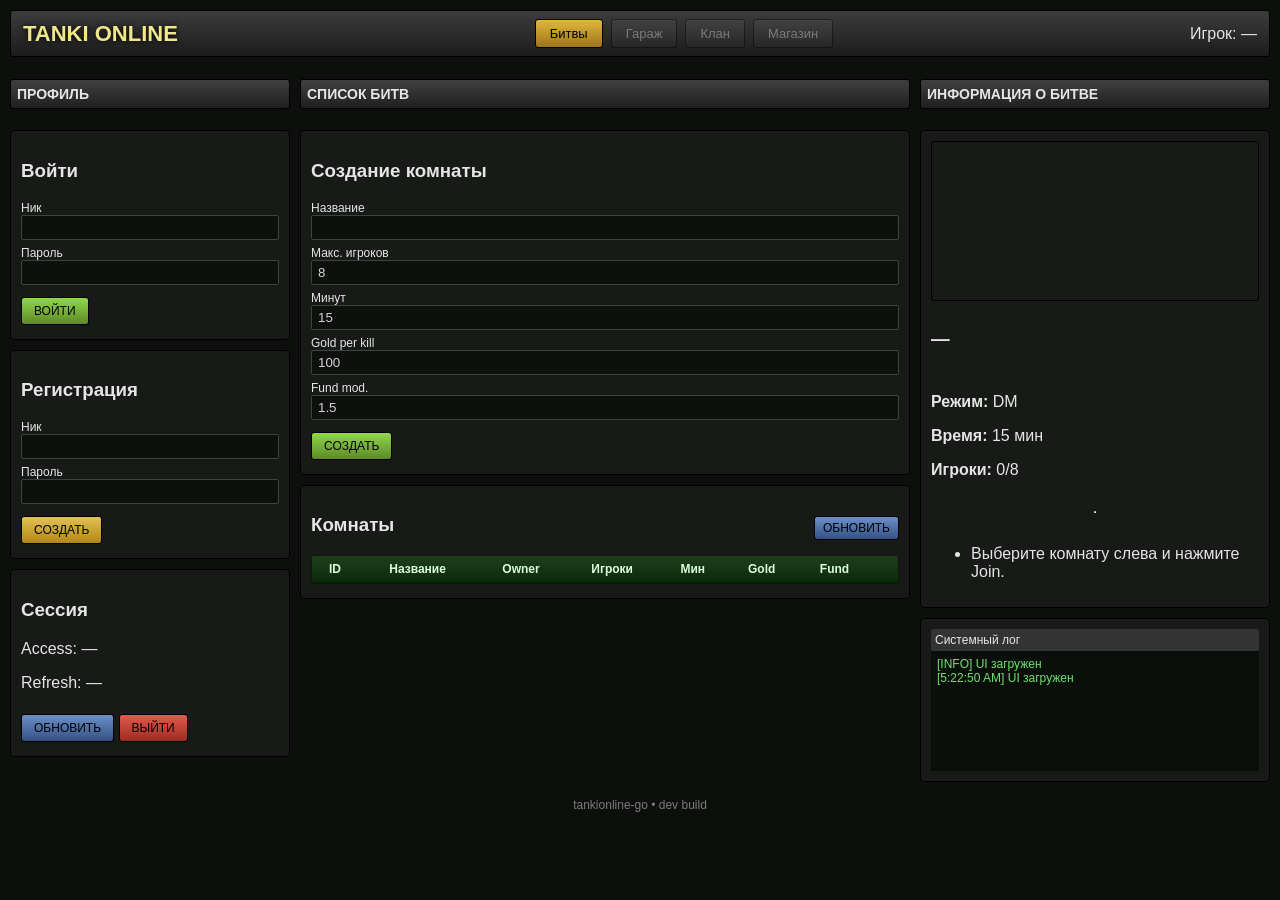
==== frontend/index.html @ 4c53b260 "reg 0.1" ====
<!DOCTYPE html>
<html lang="ru">
<head>
  <meta charset="UTF-8">
  <title>Tanki Online – Lobby</title>
  <link rel="stylesheet" href="style.css">
</head>
<body>

<div class="game-wrapper">

  <!-- ===== Верхняя панель ===== -->
  <header class="topbar">
    <div class="logo">TANKI ONLINE</div>

    <nav class="topbar-menu">
      <button class="menu-btn active">Битвы</button>
      <button class="menu-btn" disabled>Гараж</button>
      <button class="menu-btn" disabled>Клан</button>
      <button class="menu-btn" disabled>Магазин</button>
    </nav>

    <div class="user-info">
      <span class="label">Игрок:</span>
      <span id="current-user" class="value">—</span>
    </div>
  </header>

  <!-- ===== Основная зона ===== -->
  <main class="layout-grid">

    <!-- ===== Левая колонка – Профиль ===== -->
    <section class="left-panel panel">
      <h2 class="panel-title">Профиль</h2>

      <form id="login-form" class="card">
        <h3>Войти</h3>
        <label class="field">
          Ник
          <input type="text" name="nickname" required>
        </label>
        <label class="field">
          Пароль
          <input type="password" name="password" required>
        </label>
        <button class="btn btn-green" type="submit">Войти</button>
        <div id="login-msg" class="form-msg"></div>
      </form>

      <form id="register-form" class="card">
        <h3>Регистрация</h3>
        <label class="field">
          Ник
          <input type="text" name="nickname" required minlength="4">
        </label>
        <label class="field">
          Пароль
          <input type="password" name="password" required minlength="3">
        </label>
        <button class="btn btn-yellow" type="submit">Создать</button>
        <div id="register-msg" class="form-msg"></div>
      </form>

      <div class="card session-card">
        <h3>Сессия</h3>
        <p>Access: <span id="access-token">—</span></p>
        <p>Refresh: <span id="refresh-token">—</span></p>

        <button id="refresh-btn" class="btn btn-blue">Обновить</button>
        <button id="logout-btn" class="btn btn-red">Выйти</button>
        <div id="session-msg" class="form-msg"></div>
      </div>
    </section>

    <!-- ===== Центр – Комнаты ===== -->
    <section class="center-panel panel">
      <h2 class="panel-title">Список битв</h2>

      <form id="create-room-form" class="card">
        <h3>Создание комнаты</h3>
        <div class="grid-2">
          <label class="field">
            Название
            <input type="text" name="name" required>
          </label>
          <label class="field">
            Макс. игроков
            <input type="number" name="max_players" value="8" min="1">
          </label>
          <label class="field">
            Минут
            <input type="number" name="duration_minutes" value="15">
          </label>
          <label class="field">
            Gold per kill
            <input type="number" name="gold_per_kill" value="100">
          </label>
          <label class="field">
            Fund mod.
            <input type="number" name="fund_modifier" value="1.5" step="0.1">
          </label>
        </div>
        <button class="btn btn-green">Создать</button>
        <div id="create-room-msg" class="form-msg"></div>
      </form>

      <div class="card">
        <div class="card-header">
          <h3>Комнаты</h3>
          <button id="reload-rooms-btn" class="btn btn-blue btn-sm">Обновить</button>
        </div>

        <div class="rooms-list">
          <table id="rooms-table">
            <thead>
              <tr>
                <th>ID</th>
                <th>Название</th>
                <th>Owner</th>
                <th>Игроки</th>
                <th>Мин</th>
                <th>Gold</th>
                <th>Fund</th>
                <th></th>
              </tr>
            </thead>
            <tbody></tbody>
          </table>
        </div>

        <div id="rooms-msg" class="form-msg"></div>
      </div>
    </section>

    <!-- ===== Правая сторона – Infoside ===== -->
 <section class="right-panel panel">
  <h2 class="panel-title">Информация о битве</h2>

  <div class="card battle-info">
    <div class="battle-image"></div>

    <h3 class="battle-info-title">—</h3>

    <div class="battle-stats">
      <p><strong>Режим:</strong> <span class="battle-mode">DM</span></p>
      <p><strong>Время:</strong> <span class="battle-time">15 мин</span></p>
      <p><strong>Игроки:</strong> <span class="battle-players">0/8</span></p>
    </div>

    <hr>
    <ul class="battle-players-list">
      <li class="small">Выберите комнату слева и нажмите Join.</li>
    </ul>
  </div>

  <div class="card small-log">
    <div class="log-title">Системный лог</div>
    <div id="fake-chat" class="log-body">
      <div>[INFO] UI загружен</div>
    </div>
  </div>
</section>


  </main>

  <footer class="footer">
    tankionline-go • dev build
  </footer>

</div>

<script src="main.js"></script>
</body>
</html>
---- frontend/style.css ----
/* ===========================
   Глобальные стили
=========================== */

* { box-sizing: border-box; }

body {
  margin: 0;
  font-family: Tahoma, sans-serif;
  background: #0d0f0d;
  color: #e5e5e5;
}

.game-wrapper {
  max-width: 1400px;
  margin: 0 auto;
  padding: 10px;
}

/* ===========================
   ТОПБАР
=========================== */

.topbar {
  display: flex;
  justify-content: space-between;
  align-items: center;
  padding: 8px 12px;
  background: linear-gradient(#3c3c3c, #1c1c1c);
  border: 1px solid #000;
  border-radius: 3px;
}

.logo {
  font-size: 22px;
  font-weight: bold;
  color: #f0e68c;
  text-shadow: 0 0 6px #000;
}

.topbar-menu {
  display: flex;
  gap: 8px;
}

.menu-btn {
  padding: 6px 14px;
  font-size: 13px;
  border-radius: 3px;
  background: linear-gradient(#555, #2e2e2e);
  border: 1px solid #000;
  cursor: pointer;
  color: #eee;
}

.menu-btn.active {
  background: linear-gradient(#e1b93d, #9d741a);
  color: #000;
}

.menu-btn:disabled {
  opacity: .4;
}

/* ===========================
   Основная сетка
=========================== */

.layout-grid {
  display: grid;
  grid-template-columns: 280px 1fr 350px;
  gap: 10px;
  margin-top: 10px;
}

.panel {
  display: flex;
  flex-direction: column;
  gap: 10px;
}

.panel-title {
  padding: 6px;
  background: linear-gradient(#404040, #1f1f1f);
  border: 1px solid #000;
  border-radius: 3px;
  text-transform: uppercase;
  font-size: 14px;
}

/* ===========================
   Карточки
=========================== */

.card {
  background: #171a17;
  border: 1px solid #000;
  border-radius: 4px;
  padding: 10px;
}

.card-header {
  display: flex;
  justify-content: space-between;
  align-items: center;
}

/* ===========================
   Формы
=========================== */

.field {
  display: flex;
  flex-direction: column;
  font-size: 12px;
  margin-bottom: 6px;
}

.field input {
  background: #0d100d;
  border: 1px solid #3d433e;
  padding: 4px 6px;
  color: #d4d4d4;
  border-radius: 2px;
}

input:focus {
  border-color: #83d14e;
  outline: none;
  box-shadow: 0 0 4px #83d14e;
}

.form-msg {
  font-size: 12px;
  margin-top: 4px;
  color: #83d14e;
}

.form-msg.error {
  color: #e35555;
}

/* ===========================
   Кнопки
=========================== */

.btn {
  padding: 6px 12px;
  font-size: 12px;
  border-radius: 3px;
  border: 1px solid #000;
  cursor: pointer;
  text-transform: uppercase;
  margin-top: 6px;
}

.btn-sm {
  padding: 4px 8px;
}

.btn-green { background: linear-gradient(#8fd84b, #5e8a28); color: #000; }
.btn-yellow { background: linear-gradient(#e1c253, #b28719); color: #000; }
.btn-blue { background: linear-gradient(#6c90c9, #345184); }
.btn-red { background: linear-gradient(#e25a4a, #9c2b21); }

/* ===========================
   Таблица комнат
=========================== */

.rooms-list {
  overflow-y: auto;
  max-height: 400px;
  border: 1px solid #0c1a0c;
  border-radius: 3px;
}

#rooms-table {
  width: 100%;
  border-collapse: collapse;
  font-size: 12px;
}

#rooms-table thead {
  background: linear-gradient(#1f3f1c, #0c2909);
  color: #d8ffd8;
}

#rooms-table th, #rooms-table td {
  padding: 6px 8px;
  border-bottom: 1px solid #0a1908;
}

#rooms-table tbody tr {
  background: #102010;
}

#rooms-table tbody tr:nth-child(2n) {
  background: #0d1b0d;
}

#rooms-table tbody tr:hover {
  background: #2c5a28;
}

/* ===========================
   Battle info
=========================== */

.battle-info {
  display: flex;
  flex-direction: column;
  gap: 8px;
  text-align: left;
}

.battle-image {
  height: 160px;
  background: url('https://i.imgur.com/0NaQmWJ.jpeg') center/cover;
  border: 1px solid #000;
  border-radius: 3px;
}

/* ===========================
   Лог
=========================== */

.small-log {
  font-size: 12px;
}

.log-title {
  background: #333;
  padding: 4px;
  border-radius: 2px;
}

.log-body {
  background: #0b0f0b;
  padding: 6px;
  height: 120px;
  overflow-y: auto;
  color: #6de26d;
}

/* ===========================
   Футер
=========================== */

.footer {
  margin-top: 10px;
  text-align: center;
  padding: 6px;
  opacity: .5;
  font-size: 12px;
}

/* ===========================
   Адаптив
=========================== */

@media (max-width: 1050px) {
  .layout-grid {
    grid-template-columns: 1fr;
  }
}
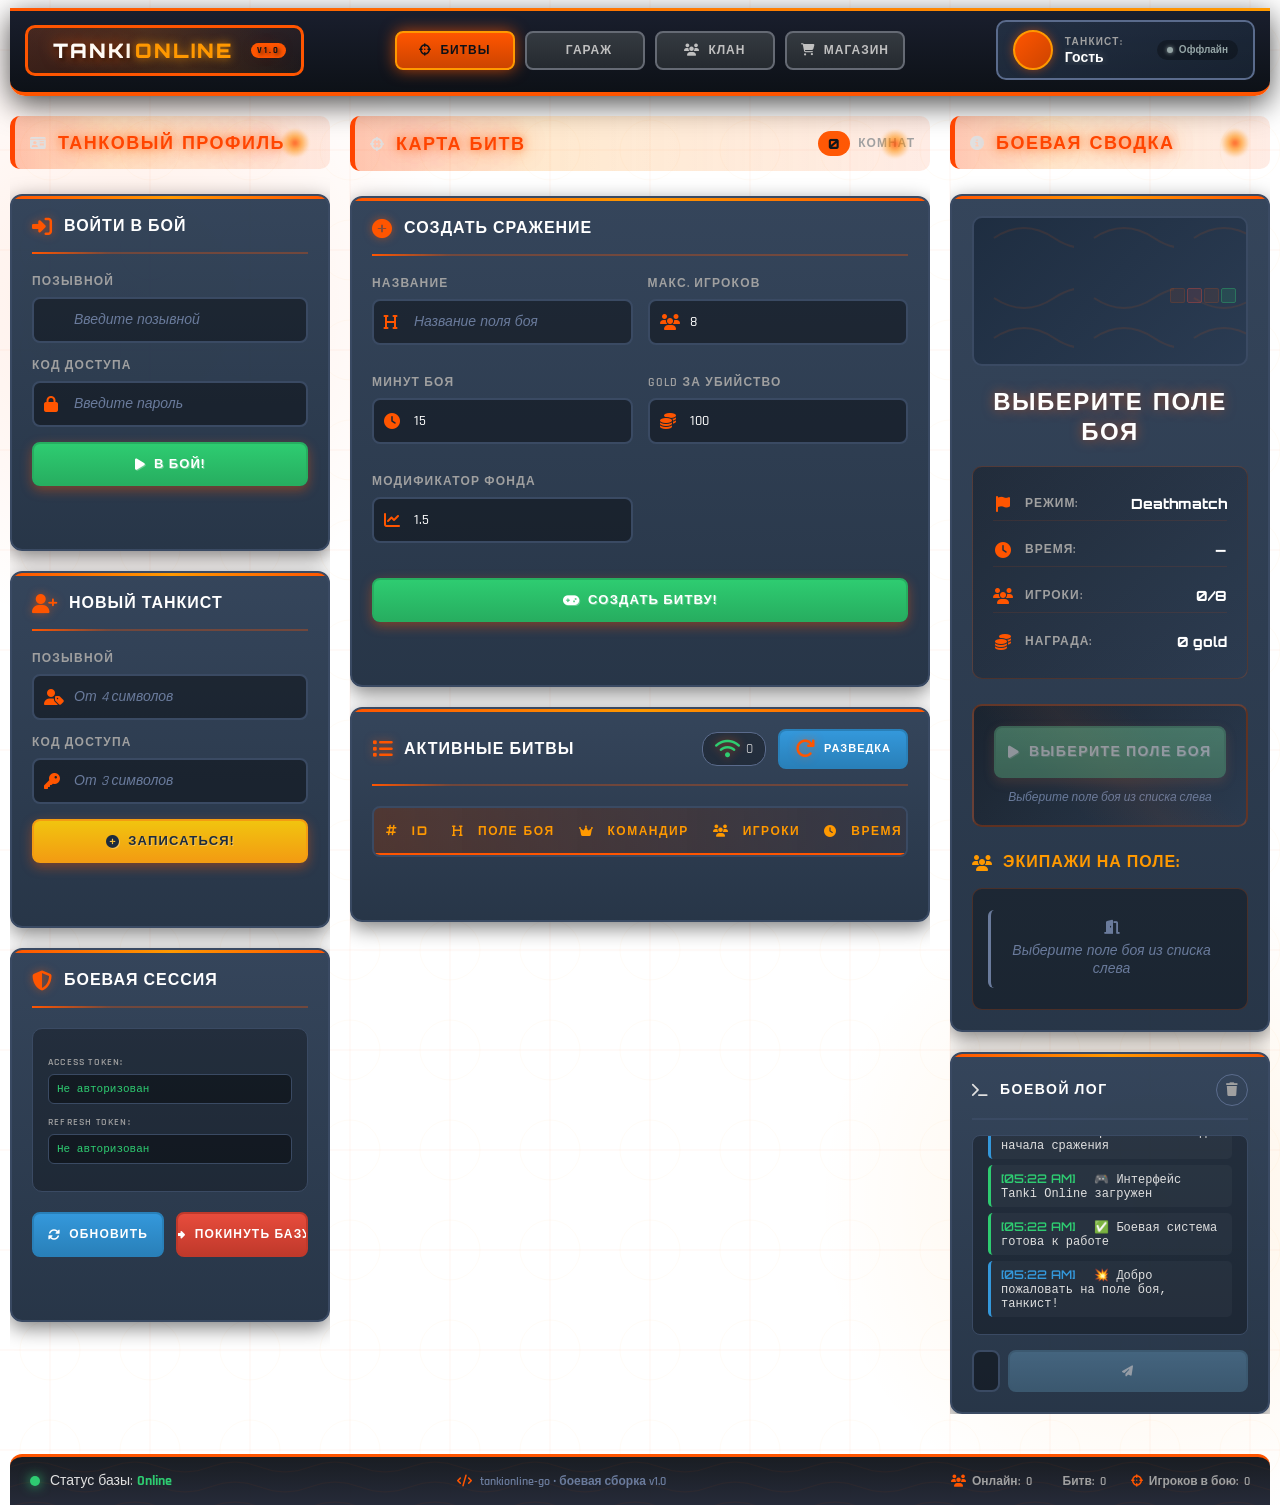
==== commit 3bd756f2: "+ws +front" ====
--- a/frontend/index.html
+++ b/frontend/index.html
@@ -2,8 +2,12 @@
 <html lang="ru">
 <head>
   <meta charset="UTF-8">
-  <title>Tanki Online – Lobby</title>
+  <title>Tanki Online – Боевое Лобби</title>
+  <meta name="viewport" content="width=device-width, initial-scale=1.0">
   <link rel="stylesheet" href="style.css">
+  <link rel="stylesheet" href="https://cdnjs.cloudflare.com/ajax/libs/font-awesome/6.4.0/css/all.min.css">
+  <link href="https://fonts.googleapis.com/css2?family=Orbitron:wght@400;700;900&family=Rajdhani:wght@400;500;600;700&display=swap" rel="stylesheet">
+  <link rel="icon" type="image/x-icon" href="https://img.icons8.com/color/96/000000/tank.png">
 </head>
 <body>
 
@@ -11,18 +15,49 @@
 
   <!-- ===== Верхняя панель ===== -->
   <header class="topbar">
-    <div class="logo">TANKI ONLINE</div>
-
-    <nav class="topbar-menu">
-      <button class="menu-btn active">Битвы</button>
-      <button class="menu-btn" disabled>Гараж</button>
-      <button class="menu-btn" disabled>Клан</button>
-      <button class="menu-btn" disabled>Магазин</button>
+    <div class="logo">
+      <i class="fas fa-tank fa-beat"></i>
+      <span class="logo-text">TANKI<span class="logo-highlight">ONLINE</span></span>
+      <span class="version-badge">v1.0</span>
+    </div>
+
+    <!-- Мобильное меню-бургер -->
+    <button class="mobile-menu-btn" id="mobile-menu-btn">
+      <i class="fas fa-bars"></i>
+    </button>
+
+    <nav class="topbar-menu" id="topbar-menu">
+      <button class="menu-btn active" id="btn-battles">
+        <i class="fas fa-crosshairs"></i>
+        <span>Битвы</span>
+        <span class="menu-pulse"></span>
+      </button>
+      <button class="menu-btn" id="btn-garage" disabled>
+        <i class="fas fa-tank"></i>
+        <span>Гараж</span>
+      </button>
+      <button class="menu-btn" id="btn-clan" disabled>
+        <i class="fas fa-users"></i>
+        <span>Клан</span>
+      </button>
+      <button class="menu-btn" id="btn-shop" disabled>
+        <i class="fas fa-shopping-cart"></i>
+        <span>Магазин</span>
+      </button>
     </nav>
 
     <div class="user-info">
-      <span class="label">Игрок:</span>
-      <span id="current-user" class="value">—</span>
+      <div class="user-avatar">
+        <i class="fas fa-helmet-battle"></i>
+      </div>
+      <div class="user-details">
+        <span class="label">Танкист:</span>
+        <span id="current-user" class="value">Гость</span>
+      </div>
+      <div class="user-status" id="user-status">
+        <div class="status-dot offline"></div>
+        <span class="status-text">Оффлайн</span>
+      </div>
     </div>
   </header>
 
@@ -31,97 +66,183 @@
 
     <!-- ===== Левая колонка – Профиль ===== -->
     <section class="left-panel panel">
-      <h2 class="panel-title">Профиль</h2>
-
-      <form id="login-form" class="card">
-        <h3>Войти</h3>
+      <div class="panel-header panel-header-explosion">
+        <i class="fas fa-id-card"></i>
+        <h2 class="panel-title panel-title-explosion">Танковый Профиль</h2>
+        <div class="explosion-effect"></div>
+      </div>
+
+      <form id="login-form" class="card card-login">
+        <div class="card-header">
+          <i class="fas fa-sign-in-alt"></i>
+          <h3>Войти в бой</h3>
+        </div>
         <label class="field">
-          Ник
-          <input type="text" name="nickname" required>
+          <span class="field-label">Позывной</span>
+          <div class="input-wrapper">
+            <i class="fas fa-user-helmet-safety"></i>
+            <input type="text" name="nickname" required placeholder="Введите позывной">
+          </div>
         </label>
         <label class="field">
-          Пароль
-          <input type="password" name="password" required>
+          <span class="field-label">Код доступа</span>
+          <div class="input-wrapper">
+            <i class="fas fa-lock"></i>
+            <input type="password" name="password" required placeholder="Введите пароль">
+          </div>
         </label>
-        <button class="btn btn-green" type="submit">Войти</button>
+        <button class="btn btn-green btn-tank" type="submit">
+          <i class="fas fa-play"></i>
+          <span>В БОЙ!</span>
+        </button>
         <div id="login-msg" class="form-msg"></div>
       </form>
 
-      <form id="register-form" class="card">
-        <h3>Регистрация</h3>
+      <form id="register-form" class="card card-register">
+        <div class="card-header">
+          <i class="fas fa-user-plus"></i>
+          <h3>Новый танкист</h3>
+        </div>
         <label class="field">
-          Ник
-          <input type="text" name="nickname" required minlength="4">
+          <span class="field-label">Позывной</span>
+          <div class="input-wrapper">
+            <i class="fas fa-user-tag"></i>
+            <input type="text" name="nickname" required minlength="4" placeholder="От 4 символов">
+          </div>
         </label>
         <label class="field">
-          Пароль
-          <input type="password" name="password" required minlength="3">
+          <span class="field-label">Код доступа</span>
+          <div class="input-wrapper">
+            <i class="fas fa-key"></i>
+            <input type="password" name="password" required minlength="3" placeholder="От 3 символов">
+          </div>
         </label>
-        <button class="btn btn-yellow" type="submit">Создать</button>
+        <button class="btn btn-yellow btn-tank" type="submit">
+          <i class="fas fa-plus-circle"></i>
+          <span>ЗАПИСАТЬСЯ!</span>
+        </button>
         <div id="register-msg" class="form-msg"></div>
       </form>
 
       <div class="card session-card">
-        <h3>Сессия</h3>
-        <p>Access: <span id="access-token">—</span></p>
-        <p>Refresh: <span id="refresh-token">—</span></p>
-
-        <button id="refresh-btn" class="btn btn-blue">Обновить</button>
-        <button id="logout-btn" class="btn btn-red">Выйти</button>
+        <div class="card-header">
+          <i class="fas fa-shield-alt"></i>
+          <h3>Боевая сессия</h3>
+        </div>
+        <div class="session-info">
+          <div class="token-item">
+            <span class="token-label">Access Token:</span>
+            <span id="access-token" class="token-value">Не авторизован</span>
+          </div>
+          <div class="token-item">
+            <span class="token-label">Refresh Token:</span>
+            <span id="refresh-token" class="token-value">Не авторизован</span>
+          </div>
+        </div>
+        <div class="session-buttons">
+          <button id="refresh-btn" class="btn btn-blue">
+            <i class="fas fa-sync-alt"></i>
+            Обновить
+          </button>
+          <button id="logout-btn" class="btn btn-red">
+            <i class="fas fa-sign-out-alt"></i>
+            Покинуть базу
+          </button>
+        </div>
         <div id="session-msg" class="form-msg"></div>
       </div>
     </section>
 
     <!-- ===== Центр – Комнаты ===== -->
     <section class="center-panel panel">
-      <h2 class="panel-title">Список битв</h2>
-
-      <form id="create-room-form" class="card">
-        <h3>Создание комнаты</h3>
+      <div class="panel-header panel-header-explosion">
+        <i class="fas fa-crosshairs"></i>
+        <h2 class="panel-title panel-title-explosion">Карта Битв</h2>
+        <div class="rooms-stats">
+          <span class="stat-badge" id="rooms-count">0</span>
+          <span class="stat-label">комнат</span>
+        </div>
+        <div class="explosion-effect"></div>
+      </div>
+
+      <form id="create-room-form" class="card card-create-room">
+        <div class="card-header">
+          <i class="fas fa-plus-circle"></i>
+          <h3>Создать сражение</h3>
+        </div>
         <div class="grid-2">
           <label class="field">
-            Название
-            <input type="text" name="name" required>
-          </label>
-          <label class="field">
-            Макс. игроков
-            <input type="number" name="max_players" value="8" min="1">
-          </label>
-          <label class="field">
-            Минут
-            <input type="number" name="duration_minutes" value="15">
-          </label>
-          <label class="field">
-            Gold per kill
-            <input type="number" name="gold_per_kill" value="100">
-          </label>
-          <label class="field">
-            Fund mod.
-            <input type="number" name="fund_modifier" value="1.5" step="0.1">
-          </label>
-        </div>
-        <button class="btn btn-green">Создать</button>
+            <span class="field-label">Название</span>
+            <div class="input-wrapper">
+              <i class="fas fa-heading"></i>
+              <input type="text" name="name" required placeholder="Название поля боя">
+            </div>
+          </label>
+          <label class="field">
+            <span class="field-label">Макс. игроков</span>
+            <div class="input-wrapper">
+              <i class="fas fa-users"></i>
+              <input type="number" name="max_players" value="8" min="1" max="16">
+            </div>
+          </label>
+          <label class="field">
+            <span class="field-label">Минут боя</span>
+            <div class="input-wrapper">
+              <i class="fas fa-clock"></i>
+              <input type="number" name="duration_minutes" value="15" min="5" max="60">
+            </div>
+          </label>
+          <label class="field">
+            <span class="field-label">Gold за убийство</span>
+            <div class="input-wrapper">
+              <i class="fas fa-coins"></i>
+              <input type="number" name="gold_per_kill" value="100" min="10" max="1000">
+            </div>
+          </label>
+          <label class="field">
+            <span class="field-label">Модификатор фонда</span>
+            <div class="input-wrapper">
+              <i class="fas fa-chart-line"></i>
+              <input type="number" name="fund_modifier" value="1.5" step="0.1" min="1.0" max="5.0">
+            </div>
+          </label>
+        </div>
+        <button class="btn btn-green btn-tank">
+          <i class="fas fa-gamepad"></i>
+          <span>СОЗДАТЬ БИТВУ!</span>
+        </button>
         <div id="create-room-msg" class="form-msg"></div>
       </form>
 
-      <div class="card">
-        <div class="card-header">
-          <h3>Комнаты</h3>
-          <button id="reload-rooms-btn" class="btn btn-blue btn-sm">Обновить</button>
-        </div>
-
-        <div class="rooms-list">
+      <div class="card rooms-card">
+        <div class="card-header">
+          <div class="header-left">
+            <i class="fas fa-list"></i>
+            <h3>Активные битвы</h3>
+          </div>
+          <div class="header-right">
+            <div class="online-count">
+              <i class="fas fa-wifi"></i>
+              <span id="online-count">0</span>
+            </div>
+            <button id="reload-rooms-btn" class="btn btn-blue btn-sm">
+              <i class="fas fa-redo"></i>
+              Разведка
+            </button>
+          </div>
+        </div>
+
+        <div class="rooms-list-container">
           <table id="rooms-table">
             <thead>
               <tr>
-                <th>ID</th>
-                <th>Название</th>
-                <th>Owner</th>
-                <th>Игроки</th>
-                <th>Мин</th>
-                <th>Gold</th>
-                <th>Fund</th>
-                <th></th>
+                <th><i class="fas fa-hashtag"></i> ID</th>
+                <th><i class="fas fa-heading"></i> Поле боя</th>
+                <th><i class="fas fa-crown"></i> Командир</th>
+                <th><i class="fas fa-users"></i> Игроки</th>
+                <th><i class="fas fa-clock"></i> Время</th>
+                <th><i class="fas fa-coins"></i> Gold</th>
+                <th><i class="fas fa-chart-line"></i> Фонд</th>
               </tr>
             </thead>
             <tbody></tbody>
@@ -132,44 +253,117 @@
       </div>
     </section>
 
-    <!-- ===== Правая сторона – Infoside ===== -->
- <section class="right-panel panel">
-  <h2 class="panel-title">Информация о битве</h2>
-
-  <div class="card battle-info">
-    <div class="battle-image"></div>
-
-    <h3 class="battle-info-title">—</h3>
-
-    <div class="battle-stats">
-      <p><strong>Режим:</strong> <span class="battle-mode">DM</span></p>
-      <p><strong>Время:</strong> <span class="battle-time">15 мин</span></p>
-      <p><strong>Игроки:</strong> <span class="battle-players">0/8</span></p>
+    <!-- ===== Правая сторона – Инфо о битве ===== -->
+    <section class="right-panel panel">
+      <div class="panel-header panel-header-explosion">
+        <i class="fas fa-info-circle"></i>
+        <h2 class="panel-title panel-title-explosion">Боевая сводка</h2>
+        <div class="explosion-effect"></div>
+      </div>
+
+      <div class="card battle-info">
+        <div class="battle-image">
+          <div class="tank-icon">
+            <i class="fas fa-tank fa-beat"></i>
+          </div>
+          <div class="map-preview">
+            <div class="grid-cell"></div>
+            <div class="grid-cell cell-obs"></div>
+            <div class="grid-cell"></div>
+            <div class="grid-cell cell-base"></div>
+          </div>
+        </div>
+
+        <h3 class="battle-info-title" id="battle-title">Выберите поле боя</h3>
+
+        <div class="battle-stats">
+          <div class="stat-item">
+            <i class="fas fa-flag"></i>
+            <span class="stat-label">Режим:</span>
+            <span class="battle-mode" id="battle-mode">Deathmatch</span>
+          </div>
+          <div class="stat-item">
+            <i class="fas fa-clock"></i>
+            <span class="stat-label">Время:</span>
+            <span class="battle-time" id="battle-time">—</span>
+          </div>
+          <div class="stat-item">
+            <i class="fas fa-users"></i>
+            <span class="stat-label">Игроки:</span>
+            <span class="battle-players" id="battle-players">0/8</span>
+          </div>
+          <div class="stat-item">
+            <i class="fas fa-coins"></i>
+            <span class="stat-label">Награда:</span>
+            <span class="battle-reward" id="battle-reward">0 gold</span>
+          </div>
+        </div>
+
+        <div class="join-section">
+          <button id="join-room-btn" class="btn btn-green btn-large btn-tank" disabled>
+            <i class="fas fa-play"></i>
+            <span>ВСТУПИТЬ В БИТВУ</span>
+          </button>
+          <p class="hint" id="battle-hint">Выберите поле боя из списка слева</p>
+          <div class="countdown" id="countdown" style="display: none;">
+            <i class="fas fa-hourglass-half"></i>
+            <span>Автостарт через: <span id="countdown-timer">5</span>с</span>
+          </div>
+        </div>
+
+        <div class="players-section">
+          <h4><i class="fas fa-users"></i> Экипажи на поле:</h4>
+          <ul class="battle-players-list" id="battle-players-list">
+            <li class="empty">
+              <i class="fas fa-door-open"></i>
+              Выберите поле боя из списка слева
+            </li>
+          </ul>
+        </div>
+      </div>
+
+      <div class="card small-log">
+        <div class="log-header">
+          <i class="fas fa-terminal"></i>
+          <div class="log-title">Боевой лог</div>
+          <button class="btn-log-clear" id="clear-log-btn" title="Очистить лог">
+            <i class="fas fa-trash"></i>
+          </button>
+        </div>
+        <div id="fake-chat" class="log-body">
+          <div class="log-entry info"><span class="time">[12:00]</span> Система: Боевой интерфейс загружен</div>
+          <div class="log-entry success"><span class="time">[12:00]</span> Добро пожаловать в Tanki Online!</div>
+          <div class="log-entry"><span class="time">[12:00]</span> Выберите поле боя для начала сражения</div>
+        </div>
+        <div class="log-input">
+          <input type="text" placeholder="Введите боевое сообщение..." disabled>
+          <button class="btn btn-blue btn-sm" disabled><i class="fas fa-paper-plane"></i></button>
+        </div>
+      </div>
+    </section>
+
+  </main>
+
+  <footer class="footer">
+    <div class="footer-content">
+      <div class="server-status">
+        <span class="status-indicator online" id="server-status-indicator"></span>
+        <span>Статус базы: <strong id="server-status-text">Online</strong></span>
+      </div>
+      <div class="version">
+        <i class="fas fa-code"></i>
+        tankionline-go • боевая сборка v1.0
+      </div>
+      <div class="stats">
+        <span><i class="fas fa-users"></i> Онлайн: <span id="footer-online">0</span></span>
+        <span><i class="fas fa-tank"></i> Битв: <span id="footer-rooms">0</span></span>
+        <span><i class="fas fa-crosshairs"></i> Игроков в бою: <span id="footer-battling">0</span></span>
+      </div>
     </div>
-
-    <hr>
-    <ul class="battle-players-list">
-      <li class="small">Выберите комнату слева и нажмите Join.</li>
-    </ul>
-  </div>
-
-  <div class="card small-log">
-    <div class="log-title">Системный лог</div>
-    <div id="fake-chat" class="log-body">
-      <div>[INFO] UI загружен</div>
-    </div>
-  </div>
-</section>
-
-
-  </main>
-
-  <footer class="footer">
-    tankionline-go • dev build
   </footer>
 
 </div>
 
 <script src="main.js"></script>
 </body>
-</html>
+</html>
--- a/frontend/style.css
+++ b/frontend/style.css
@@ -1,265 +1,1844 @@
-/* ===========================
-   Глобальные стили
-=========================== */
-
-* { box-sizing: border-box; }
+/* ===== RESET & BASE ===== */
+* {
+    margin: 0;
+    padding: 0;
+    box-sizing: border-box;
+}
+
+html {
+    font-size: 14px;
+}
 
 body {
-  margin: 0;
-  font-family: Tahoma, sans-serif;
-  background: #0d0f0d;
-  color: #e5e5e5;
+    background: linear-gradient(135deg, #0a0e17 0%, #1a2433 100%);
+    color: #e0e0e0;
+    min-height: 100vh;
+    overflow-x: hidden;
+    font-family: 'Rajdhani', 'Segoe UI', Tahoma, Geneva, Verdana, sans-serif;
+    background-image: 
+        radial-gradient(circle at 10% 20%, rgba(255, 77, 0, 0.1) 0%, transparent 20%),
+        radial-gradient(circle at 90% 80%, rgba(255, 140, 0, 0.1) 0%, transparent 20%),
+        url('data:image/svg+xml,<svg xmlns="http://www.w3.org/2000/svg" width="100" height="100" viewBox="0 0 100 100"><rect width="100" height="100" fill="none"/><path d="M0,50 L100,50 M50,0 L50,100" stroke="rgba(255,77,0,0.05)" stroke-width="1"/><circle cx="50" cy="50" r="30" stroke="rgba(255,140,0,0.03)" stroke-width="1" fill="none"/></svg>');
 }
 
 .game-wrapper {
-  max-width: 1400px;
-  margin: 0 auto;
-  padding: 10px;
-}
-
-/* ===========================
-   ТОПБАР
-=========================== */
-
+    display: flex;
+    flex-direction: column;
+    min-height: 100vh;
+    max-width: 100%;
+    margin: 0 auto;
+    padding: 0 10px;
+    overflow-x: hidden;
+}
+
+/* ===== TOPBAR ===== */
 .topbar {
-  display: flex;
-  justify-content: space-between;
-  align-items: center;
-  padding: 8px 12px;
-  background: linear-gradient(#3c3c3c, #1c1c1c);
-  border: 1px solid #000;
-  border-radius: 3px;
+    background: linear-gradient(to bottom, #1a1f2e 0%, #0d1117 100%);
+    border-bottom: 4px solid #ff5500;
+    border-radius: 0 0 15px 15px;
+    padding: 12px 15px;
+    display: flex;
+    align-items: center;
+    justify-content: space-between;
+    margin: 8px 0 20px;
+    box-shadow: 0 8px 30px rgba(0, 0, 0, 0.7);
+    position: relative;
+    overflow: hidden;
+    flex-wrap: wrap;
+    gap: 15px;
+}
+
+.topbar::before {
+    content: '';
+    position: absolute;
+    top: 0;
+    left: 0;
+    right: 0;
+    height: 3px;
+    background: linear-gradient(90deg, 
+        #ff5500, 
+        #ff9900, 
+        #ff5500
+    );
+    animation: shine 3s infinite linear;
+    background-size: 200% 100%;
+}
+
+.topbar::after {
+    content: '';
+    position: absolute;
+    bottom: -4px;
+    left: 0;
+    width: 100%;
+    height: 2px;
+    background: linear-gradient(90deg, 
+        transparent, 
+        #ff5500, 
+        #ff9900, 
+        #ff5500, 
+        transparent
+    );
+}
+
+@keyframes shine {
+    0% { background-position: -100px 0; }
+    100% { background-position: 100px 0; }
 }
 
 .logo {
-  font-size: 22px;
-  font-weight: bold;
-  color: #f0e68c;
-  text-shadow: 0 0 6px #000;
+    font-family: 'Orbitron', 'Impact', sans-serif;
+    font-size: 20px;
+    font-weight: 900;
+    color: #fff;
+    text-shadow: 0 0 15px rgba(255, 85, 0, 0.7), 
+                 2px 2px 4px rgba(0,0,0,0.8);
+    text-transform: uppercase;
+    letter-spacing: 2px;
+    padding: 10px 15px;
+    background: linear-gradient(135deg, rgba(255, 85, 0, 0.2) 0%, rgba(255, 85, 0, 0.05) 100%);
+    border-radius: 10px;
+    border: 3px solid #ff5500;
+    display: flex;
+    align-items: center;
+    gap: 10px;
+    position: relative;
+    overflow: hidden;
+    min-width: auto;
+    flex-shrink: 0;
+    order: 1;
+}
+
+.logo::after {
+    content: '';
+    position: absolute;
+    top: -50%;
+    left: -50%;
+    width: 200%;
+    height: 200%;
+    background: linear-gradient(45deg, 
+        transparent 30%, 
+        rgba(255, 140, 0, 0.1) 50%, 
+        transparent 70%
+    );
+    animation: logo-shine 6s infinite linear;
+}
+
+.logo-text {
+    display: flex;
+    align-items: center;
+    gap: 3px;
+}
+
+.logo-highlight {
+    color: #ff9900;
+    text-shadow: 0 0 10px rgba(255, 153, 0, 0.8);
+}
+
+.version-badge {
+    background: #ff5500;
+    color: #0d1117;
+    font-size: 9px;
+    font-weight: bold;
+    padding: 2px 6px;
+    border-radius: 8px;
+    margin-left: 8px;
+    font-family: 'Rajdhani', sans-serif;
+}
+
+@keyframes logo-shine {
+    0% { transform: translateX(-100%) translateY(-100%) rotate(45deg); }
+    100% { transform: translateX(100%) translateY(100%) rotate(45deg); }
+}
+
+.fa-beat {
+    animation: fa-beat 1s infinite ease-in-out;
+}
+
+@keyframes fa-beat {
+    0%, 100% { transform: scale(1); }
+    50% { transform: scale(1.2); }
+}
+
+/* Мобильное меню */
+.mobile-menu-btn {
+    display: none;
+    background: transparent;
+    border: 2px solid #ff5500;
+    color: #ff9900;
+    width: 40px;
+    height: 40px;
+    border-radius: 8px;
+    font-size: 20px;
+    cursor: pointer;
+    order: 2;
 }
 
 .topbar-menu {
-  display: flex;
-  gap: 8px;
+    display: flex;
+    gap: 10px;
+    order: 3;
+    flex-wrap: wrap;
+    justify-content: center;
+    flex: 1;
+    min-width: 0;
 }
 
 .menu-btn {
-  padding: 6px 14px;
-  font-size: 13px;
-  border-radius: 3px;
-  background: linear-gradient(#555, #2e2e2e);
-  border: 1px solid #000;
-  cursor: pointer;
-  color: #eee;
+    padding: 10px 15px;
+    background: linear-gradient(to bottom, #2a3b52 0%, #1c2b3e 100%);
+    border: 2px solid #5a6b8c;
+    border-radius: 8px;
+    color: #c0c0c0;
+    font-weight: 700;
+    cursor: pointer;
+    transition: all 0.3s;
+    text-transform: uppercase;
+    font-size: 12px;
+    letter-spacing: 1px;
+    display: flex;
+    align-items: center;
+    gap: 8px;
+    min-width: auto;
+    flex: 1;
+    max-width: 120px;
+    justify-content: center;
+    position: relative;
+    overflow: hidden;
+    font-family: 'Rajdhani', sans-serif;
+}
+
+.menu-btn:hover:not(:disabled) {
+    background: linear-gradient(to bottom, #3a4a63 0%, #2a3b52 100%);
+    border-color: #ff5500;
+    color: #fff;
+    transform: translateY(-2px);
+    box-shadow: 0 5px 15px rgba(255, 85, 0, 0.4);
 }
 
 .menu-btn.active {
-  background: linear-gradient(#e1b93d, #9d741a);
-  color: #000;
+    background: linear-gradient(to bottom, #ff5500 0%, #cc4400 100%);
+    border-color: #ff9900;
+    color: #0d1117;
+    box-shadow: 0 0 15px rgba(255, 85, 0, 0.7);
+    font-weight: 800;
+}
+
+.menu-btn.active .menu-pulse {
+    position: absolute;
+    top: 0;
+    left: 0;
+    width: 100%;
+    height: 100%;
+    border-radius: 6px;
+    animation: pulse 2s infinite;
+    pointer-events: none;
+}
+
+@keyframes pulse {
+    0% { box-shadow: 0 0 0 0 rgba(255, 85, 0, 0.7); }
+    70% { box-shadow: 0 0 0 8px rgba(255, 85, 0, 0); }
+    100% { box-shadow: 0 0 0 0 rgba(255, 85, 0, 0); }
 }
 
 .menu-btn:disabled {
-  opacity: .4;
-}
-
-/* ===========================
-   Основная сетка
-=========================== */
-
+    opacity: 0.4;
+    cursor: not-allowed;
+    filter: grayscale(0.7);
+}
+
+.user-info {
+    display: flex;
+    align-items: center;
+    gap: 12px;
+    background: linear-gradient(135deg, rgba(42, 59, 82, 0.6), rgba(28, 43, 62, 0.6));
+    padding: 8px 15px;
+    border-radius: 10px;
+    border: 2px solid #5a6b8c;
+    min-width: auto;
+    order: 4;
+    flex-shrink: 0;
+}
+
+.user-avatar {
+    width: 40px;
+    height: 40px;
+    background: linear-gradient(135deg, #ff5500, #cc4400);
+    border-radius: 50%;
+    display: flex;
+    align-items: center;
+    justify-content: center;
+    font-size: 18px;
+    color: #0d1117;
+    border: 2px solid #ff9900;
+    box-shadow: 0 0 10px rgba(255, 85, 0, 0.5);
+    flex-shrink: 0;
+}
+
+.user-details {
+    display: flex;
+    flex-direction: column;
+    flex: 1;
+    min-width: 80px;
+}
+
+.label {
+    font-size: 10px;
+    color: #a0a0a0;
+    text-transform: uppercase;
+    letter-spacing: 1.2px;
+    font-weight: 600;
+}
+
+.value {
+    font-weight: 800;
+    color: #fff;
+    font-size: 14px;
+    font-family: 'Orbitron', sans-serif;
+    text-shadow: 0 0 8px rgba(255, 255, 255, 0.3);
+    white-space: nowrap;
+    overflow: hidden;
+    text-overflow: ellipsis;
+}
+
+.user-status {
+    display: flex;
+    align-items: center;
+    gap: 6px;
+    padding: 4px 10px;
+    background: rgba(0, 0, 0, 0.3);
+    border-radius: 15px;
+    flex-shrink: 0;
+}
+
+.status-dot {
+    width: 6px;
+    height: 6px;
+    border-radius: 50%;
+}
+
+.status-dot.online {
+    background: #2ecc71;
+    box-shadow: 0 0 8px #2ecc71;
+    animation: pulse 2s infinite;
+}
+
+.status-dot.offline {
+    background: #95a5a6;
+    box-shadow: 0 0 4px #95a5a6;
+}
+
+.status-text {
+    font-size: 10px;
+    color: #95a5a6;
+    font-weight: 600;
+    white-space: nowrap;
+}
+
+/* ===== LAYOUT GRID ===== */
 .layout-grid {
-  display: grid;
-  grid-template-columns: 280px 1fr 350px;
-  gap: 10px;
-  margin-top: 10px;
+    display: grid;
+    grid-template-columns: 1fr;
+    gap: 20px;
+    flex: 1;
+    margin-bottom: 20px;
+    width: 100%;
+    max-width: 100%;
+    overflow-x: hidden;
+}
+
+@media (min-width: 768px) {
+    .layout-grid {
+        grid-template-columns: 300px 1fr;
+    }
+}
+
+@media (min-width: 1200px) {
+    .layout-grid {
+        grid-template-columns: 320px 1fr 320px;
+    }
 }
 
 .panel {
-  display: flex;
-  flex-direction: column;
-  gap: 10px;
+    display: flex;
+    flex-direction: column;
+    gap: 20px;
+    width: 100%;
+    max-width: 100%;
+    overflow: hidden;
+}
+
+.panel-header {
+    display: flex;
+    align-items: center;
+    gap: 12px;
+    padding: 15px;
+    background: linear-gradient(90deg, 
+        rgba(255, 85, 0, 0.1) 0%, 
+        rgba(42, 59, 82, 0.8) 30%,
+        rgba(28, 43, 62, 0.8) 100%
+    );
+    border-radius: 10px;
+    border-left: 5px solid #ff5500;
+    margin-bottom: 5px;
+    position: relative;
+    overflow: hidden;
+    flex-wrap: wrap;
+}
+
+.panel-header-explosion {
+    background: linear-gradient(90deg, 
+        rgba(255, 69, 0, 0.3) 0%,
+        rgba(255, 140, 0, 0.2) 30%,
+        rgba(255, 69, 0, 0.1) 100%
+    ) !important;
+    border-left: 5px solid #ff4500 !important;
+}
+
+.panel-header::before {
+    content: '';
+    position: absolute;
+    top: 0;
+    left: 0;
+    width: 100%;
+    height: 100%;
+    background: linear-gradient(90deg, 
+        transparent, 
+        rgba(255, 255, 255, 0.05), 
+        transparent
+    );
+    animation: panel-shine 3s infinite linear;
+}
+
+@keyframes panel-shine {
+    0% { transform: translateX(-100%); }
+    100% { transform: translateX(100%); }
 }
 
 .panel-title {
-  padding: 6px;
-  background: linear-gradient(#404040, #1f1f1f);
-  border: 1px solid #000;
-  border-radius: 3px;
-  text-transform: uppercase;
-  font-size: 14px;
-}
-
-/* ===========================
-   Карточки
-=========================== */
-
+    color: #ff9900;
+    font-size: 18px;
+    text-transform: uppercase;
+    letter-spacing: 1.5px;
+    font-weight: 800;
+    font-family: 'Orbitron', sans-serif;
+    text-shadow: 0 0 8px rgba(255, 153, 0, 0.3);
+    white-space: nowrap;
+}
+
+.panel-title-explosion {
+    color: #ff4500 !important;
+    text-shadow: 
+        0 0 10px rgba(255, 69, 0, 0.7),
+        0 0 20px rgba(255, 140, 0, 0.5),
+        0 0 30px rgba(255, 69, 0, 0.3) !important;
+    position: relative;
+}
+
+.explosion-effect {
+    position: absolute;
+    top: 50%;
+    right: 20px;
+    width: 30px;
+    height: 30px;
+    background: radial-gradient(circle, 
+        rgba(255, 69, 0, 0.8) 0%,
+        rgba(255, 140, 0, 0.6) 30%,
+        transparent 70%
+    );
+    border-radius: 50%;
+    transform: translateY(-50%);
+    animation: explosion-pulse 2s infinite;
+    filter: blur(1px);
+}
+
+@keyframes explosion-pulse {
+    0%, 100% { 
+        transform: translateY(-50%) scale(1);
+        opacity: 0.8;
+    }
+    50% { 
+        transform: translateY(-50%) scale(1.2);
+        opacity: 1;
+    }
+}
+
+/* ===== CARDS ===== */
 .card {
-  background: #171a17;
-  border: 1px solid #000;
-  border-radius: 4px;
-  padding: 10px;
+    background: linear-gradient(to bottom, 
+        rgba(42, 59, 82, 0.95) 0%, 
+        rgba(28, 43, 62, 0.95) 100%
+    );
+    border-radius: 12px;
+    padding: 20px;
+    border: 2px solid #3a4a63;
+    box-shadow: 0 6px 20px rgba(0, 0, 0, 0.5);
+    transition: transform 0.3s, box-shadow 0.3s;
+    position: relative;
+    overflow: hidden;
+    width: 100%;
+    max-width: 100%;
+}
+
+.card::before {
+    content: '';
+    position: absolute;
+    top: 0;
+    left: 0;
+    right: 0;
+    height: 3px;
+    background: linear-gradient(90deg, #ff5500, #ff9900, #ff5500);
+}
+
+.card:hover {
+    transform: translateY(-3px);
+    box-shadow: 0 10px 25px rgba(0, 0, 0, 0.6);
+    border-color: #ff5500;
 }
 
 .card-header {
-  display: flex;
-  justify-content: space-between;
-  align-items: center;
-}
-
-/* ===========================
-   Формы
-=========================== */
-
+    display: flex;
+    align-items: center;
+    gap: 12px;
+    margin-bottom: 20px;
+    padding-bottom: 15px;
+    border-bottom: 2px solid rgba(255, 85, 0, 0.3);
+    position: relative;
+    flex-wrap: wrap;
+}
+
+.card-header::after {
+    content: '';
+    position: absolute;
+    bottom: -2px;
+    left: 0;
+    width: 80px;
+    height: 2px;
+    background: linear-gradient(90deg, #ff5500, transparent);
+}
+
+.card-header i {
+    color: #ff5500;
+    font-size: 20px;
+    text-shadow: 0 0 8px rgba(255, 85, 0, 0.5);
+}
+
+.card-header h3 {
+    color: #fff;
+    font-size: 16px;
+    font-weight: 700;
+    text-transform: uppercase;
+    letter-spacing: 1px;
+}
+
+.header-left, .header-right {
+    display: flex;
+    align-items: center;
+    gap: 12px;
+}
+
+.header-right {
+    margin-left: auto;
+}
+
+.rooms-stats {
+    display: flex;
+    align-items: center;
+    gap: 8px;
+    margin-left: auto;
+}
+
+.stat-badge {
+    background: #ff5500;
+    color: #0d1117;
+    font-weight: 900;
+    padding: 4px 10px;
+    border-radius: 15px;
+    font-size: 14px;
+    font-family: 'Orbitron', sans-serif;
+}
+
+.stat-label {
+    color: #a0a0a0;
+    font-size: 11px;
+    text-transform: uppercase;
+    letter-spacing: 1px;
+    white-space: nowrap;
+}
+
+.online-count {
+    display: flex;
+    align-items: center;
+    gap: 6px;
+    background: rgba(0, 0, 0, 0.3);
+    padding: 6px 12px;
+    border-radius: 15px;
+    border: 1px solid #5a6b8c;
+    white-space: nowrap;
+}
+
+.online-count i {
+    color: #2ecc71;
+}
+
+/* ===== FORMS ===== */
 .field {
-  display: flex;
-  flex-direction: column;
-  font-size: 12px;
-  margin-bottom: 6px;
-}
-
-.field input {
-  background: #0d100d;
-  border: 1px solid #3d433e;
-  padding: 4px 6px;
-  color: #d4d4d4;
-  border-radius: 2px;
+    display: flex;
+    flex-direction: column;
+    gap: 8px;
+    margin-bottom: 15px;
+}
+
+.field-label {
+    color: #a0a0a0;
+    font-size: 12px;
+    text-transform: uppercase;
+    letter-spacing: 1.2px;
+    font-weight: 600;
+    display: flex;
+    align-items: center;
+    gap: 6px;
+}
+
+.input-wrapper {
+    position: relative;
+    display: flex;
+    align-items: center;
+}
+
+.input-wrapper i {
+    position: absolute;
+    left: 12px;
+    color: #ff5500;
+    font-size: 16px;
+    z-index: 2;
+}
+
+input {
+    width: 100%;
+    padding: 12px 12px 12px 40px;
+    background: rgba(0, 0, 0, 0.4);
+    border: 2px solid #3a4a63;
+    border-radius: 8px;
+    color: #fff;
+    font-size: 14px;
+    transition: all 0.3s;
+    font-family: 'Rajdhani', sans-serif;
+    font-weight: 500;
 }
 
 input:focus {
-  border-color: #83d14e;
-  outline: none;
-  box-shadow: 0 0 4px #83d14e;
-}
-
+    outline: none;
+    border-color: #ff5500;
+    box-shadow: 0 0 15px rgba(255, 85, 0, 0.4);
+    background: rgba(0, 0, 0, 0.6);
+}
+
+input::placeholder {
+    color: #6a7b9c;
+    font-style: italic;
+}
+
+/* ===== BUTTONS ===== */
+.btn {
+    padding: 12px 20px;
+    border: none;
+    border-radius: 8px;
+    font-weight: 800;
+    cursor: pointer;
+    transition: all 0.3s;
+    display: flex;
+    align-items: center;
+    justify-content: center;
+    gap: 8px;
+    font-size: 13px;
+    text-transform: uppercase;
+    letter-spacing: 1.2px;
+    font-family: 'Rajdhani', sans-serif;
+    position: relative;
+    overflow: hidden;
+    width: 100%;
+    max-width: 100%;
+    white-space: nowrap;
+}
+
+.btn::before {
+    content: '';
+    position: absolute;
+    top: 0;
+    left: -100%;
+    width: 100%;
+    height: 100%;
+    background: linear-gradient(90deg, 
+        transparent, 
+        rgba(255, 255, 255, 0.1), 
+        transparent
+    );
+    transition: left 0.5s;
+}
+
+.btn:hover:not(:disabled)::before {
+    left: 100%;
+}
+
+.btn:hover:not(:disabled) {
+    transform: translateY(-2px);
+    box-shadow: 0 8px 20px rgba(0, 0, 0, 0.4);
+}
+
+.btn:disabled {
+    opacity: 0.5;
+    cursor: not-allowed;
+    filter: grayscale(0.5);
+}
+
+.btn-sm {
+    padding: 8px 15px;
+    font-size: 11px;
+    letter-spacing: 1px;
+}
+
+.btn-large {
+    padding: 15px 30px;
+    font-size: 14px;
+    letter-spacing: 1.5px;
+}
+
+.btn-tank {
+    background: linear-gradient(to bottom, 
+        #ff5500 0%, 
+        #cc4400 100%
+    );
+    color: #0d1117;
+    border: 2px solid #ff9900;
+    font-weight: 900;
+    text-shadow: 1px 1px 0 rgba(255, 255, 255, 0.3);
+    box-shadow: 0 4px 12px rgba(255, 85, 0, 0.4);
+}
+
+.btn-tank:hover:not(:disabled) {
+    background: linear-gradient(to bottom, 
+        #ff9900 0%, 
+        #ff5500 100%
+    );
+    border-color: #fff;
+    box-shadow: 0 6px 20px rgba(255, 153, 0, 0.6);
+    color: #0d1117;
+}
+
+.btn-green {
+    background: linear-gradient(to bottom, #2ecc71 0%, #27ae60 100%);
+    color: white;
+    border: 2px solid #27ae60;
+}
+
+.btn-green:hover:not(:disabled) {
+    background: linear-gradient(to bottom, #27ae60 0%, #219653 100%);
+    border-color: #2ecc71;
+}
+
+.btn-blue {
+    background: linear-gradient(to bottom, #3498db 0%, #2980b9 100%);
+    color: white;
+    border: 2px solid #2980b9;
+}
+
+.btn-blue:hover:not(:disabled) {
+    background: linear-gradient(to bottom, #2980b9 0%, #1c6ea4 100%);
+    border-color: #3498db;
+}
+
+.btn-red {
+    background: linear-gradient(to bottom, #e74c3c 0%, #c0392b 100%);
+    color: white;
+    border: 2px solid #c0392b;
+}
+
+.btn-red:hover:not(:disabled) {
+    background: linear-gradient(to bottom, #c0392b 0%, #a93226 100%);
+    border-color: #e74c3c;
+}
+
+.btn-yellow {
+    background: linear-gradient(to bottom, #f1c40f 0%, #f39c12 100%);
+    color: #1c2b3e;
+    border: 2px solid #f39c12;
+}
+
+.btn-yellow:hover:not(:disabled) {
+    background: linear-gradient(to bottom, #f39c12 0%, #e67e22 100%);
+    border-color: #f1c40f;
+}
+
+/* ===== GRID 2 ===== */
+.grid-2 {
+    display: grid;
+    grid-template-columns: 1fr;
+    gap: 15px;
+    margin-bottom: 20px;
+}
+
+@media (min-width: 768px) {
+    .grid-2 {
+        grid-template-columns: 1fr 1fr;
+    }
+}
+
+/* ===== ROOMS TABLE ===== */
+.rooms-list-container {
+    overflow-x: auto;
+    margin: 15px 0;
+    border-radius: 8px;
+    border: 2px solid #3a4a63;
+    background: rgba(0, 0, 0, 0.2);
+    position: relative;
+    max-width: 100%;
+    -webkit-overflow-scrolling: touch;
+}
+
+#rooms-table {
+    width: 100%;
+    border-collapse: collapse;
+    min-width: 700px;
+}
+
+#rooms-table thead {
+    background: linear-gradient(to right, 
+        rgba(255, 85, 0, 0.2) 0%, 
+        rgba(42, 59, 82, 0.8) 100%
+    );
+    position: sticky;
+    top: 0;
+    z-index: 10;
+}
+
+#rooms-table th {
+    padding: 15px 12px;
+    text-align: left;
+    color: #ff9900;
+    font-weight: 800;
+    text-transform: uppercase;
+    letter-spacing: 1.5px;
+    font-size: 12px;
+    border-bottom: 2px solid #ff5500;
+    font-family: 'Orbitron', sans-serif;
+    white-space: nowrap;
+}
+
+#rooms-table th i {
+    margin-right: 8px;
+    font-size: 12px;
+}
+
+#rooms-table tbody tr {
+    border-bottom: 1px solid rgba(255, 85, 0, 0.1);
+    transition: all 0.3s;
+    background: rgba(28, 43, 62, 0.6);
+}
+
+#rooms-table tbody tr:nth-child(even) {
+    background: rgba(42, 59, 82, 0.6);
+}
+
+#rooms-table tbody tr:hover {
+    background: rgba(255, 85, 0, 0.15);
+    box-shadow: 0 0 6px rgba(255, 85, 0, 0.4);
+}
+
+#rooms-table tbody tr.room-selected {
+    background: linear-gradient(to right, 
+        rgba(255, 140, 0, 0.2) 0%, 
+        rgba(255, 140, 0, 0.1) 100%
+    ) !important;
+    border-left: 3px solid #ff9900 !important;
+    box-shadow: inset 4px 0 8px rgba(255, 153, 0, 0.3);
+}
+
+#rooms-table tbody tr.room-current {
+    background: linear-gradient(to right, 
+        rgba(46, 204, 113, 0.2) 0%, 
+        rgba(46, 204, 113, 0.1) 100%
+    ) !important;
+    border-left: 3px solid #2ecc71 !important;
+    box-shadow: inset 4px 0 8px rgba(46, 204, 113, 0.3);
+}
+
+#rooms-table td {
+    padding: 12px;
+    color: #e0e0e0;
+    font-weight: 500;
+    border-right: 1px solid rgba(255, 255, 255, 0.05);
+    white-space: nowrap;
+}
+
+#rooms-table td:last-child {
+    border-right: none;
+}
+
+.room-id {
+    font-family: 'Orbitron', monospace;
+    color: #3498db;
+    font-weight: 700;
+    font-size: 12px;
+}
+
+.room-name {
+    display: flex;
+    align-items: center;
+    gap: 8px;
+    font-weight: 600;
+    color: #fff;
+    flex-wrap: wrap;
+}
+
+.room-name i {
+    color: #ff5500;
+    width: 16px;
+    flex-shrink: 0;
+}
+
+.current-room-badge {
+    background: #2ecc71;
+    color: white;
+    padding: 3px 8px;
+    border-radius: 12px;
+    font-size: 9px;
+    font-weight: 800;
+    text-transform: uppercase;
+    letter-spacing: 0.8px;
+    margin-left: 8px;
+    display: inline-flex;
+    align-items: center;
+    gap: 4px;
+    flex-shrink: 0;
+}
+
+.room-owner {
+    color: #f1c40f;
+    font-weight: 600;
+    display: flex;
+    align-items: center;
+    gap: 6px;
+}
+
+.room-owner::before {
+    content: '👑';
+    font-size: 10px;
+}
+
+.players-count {
+    display: flex;
+    align-items: center;
+    gap: 8px;
+}
+
+.players-count.full {
+    color: #e74c3c;
+}
+
+.players-count.full i {
+    color: #e74c3c;
+}
+
+.player-indicator {
+    font-size: 12px;
+    padding: 3px 8px;
+    border-radius: 10px;
+    font-weight: 700;
+    font-family: 'Orbitron', monospace;
+    white-space: nowrap;
+}
+
+.player-indicator.empty {
+    background: rgba(149, 165, 166, 0.2);
+    color: #95a5a6;
+}
+
+.player-indicator.full {
+    background: rgba(231, 76, 60, 0.2);
+    color: #e74c3c;
+}
+
+.player-indicator.active {
+    background: rgba(46, 204, 113, 0.2);
+    color: #2ecc71;
+}
+
+.room-time, .room-gold, .room-fund {
+    font-weight: 700;
+    font-family: 'Orbitron', sans-serif;
+    font-size: 12px;
+}
+
+.room-gold {
+    color: #f1c40f;
+    display: flex;
+    align-items: center;
+    gap: 6px;
+}
+
+.room-fund {
+    color: #9b59b6;
+}
+
+/* ===== BATTLE INFO ===== */
+.battle-info {
+    position: relative;
+    overflow: hidden;
+}
+
+.battle-image {
+    position: relative;
+    height: 150px;
+    background: linear-gradient(135deg, 
+        rgba(28, 43, 62, 0.9), 
+        rgba(42, 59, 82, 0.9)
+    );
+    border-radius: 10px;
+    margin-bottom: 20px;
+    display: flex;
+    align-items: center;
+    justify-content: center;
+    overflow: hidden;
+    border: 2px solid #3a4a63;
+}
+
+.battle-image::before {
+    content: '';
+    position: absolute;
+    top: 0;
+    left: 0;
+    width: 100%;
+    height: 100%;
+    background: url('data:image/svg+xml,<svg xmlns="http://www.w3.org/2000/svg" width="100" height="100" viewBox="0 0 100 100"><rect width="100" height="100" fill="none"/><path d="M20,20 Q50,0 80,20 T140,20" stroke="rgba(255,85,0,0.1)" stroke-width="2" fill="none"/><path d="M20,80 Q50,100 80,80 T140,80" stroke="rgba(255,85,0,0.1)" stroke-width="2" fill="none"/></svg>');
+}
+
+.tank-icon {
+    font-size: 60px;
+    color: #ff5500;
+    text-shadow: 
+        0 0 25px rgba(255, 85, 0, 0.8),
+        0 0 50px rgba(255, 85, 0, 0.4);
+    animation: tank-float 4s infinite ease-in-out;
+    z-index: 2;
+}
+
+@keyframes tank-float {
+    0%, 100% { 
+        transform: translateY(0) rotate(0deg) scale(1); 
+    }
+    33% { 
+        transform: translateY(-10px) rotate(-5deg) scale(1.1); 
+    }
+    66% { 
+        transform: translateY(8px) rotate(5deg) scale(0.95); 
+    }
+}
+
+.map-preview {
+    position: absolute;
+    bottom: 10px;
+    right: 10px;
+    display: grid;
+    grid-template-columns: repeat(4, 15px);
+    grid-template-rows: repeat(4, 15px);
+    gap: 2px;
+    opacity: 0.4;
+}
+
+.grid-cell {
+    background: rgba(255, 85, 0, 0.2);
+    border: 1px solid rgba(255, 85, 0, 0.4);
+    border-radius: 2px;
+}
+
+.grid-cell.cell-obs {
+    background: rgba(231, 76, 60, 0.3);
+    border-color: #e74c3c;
+}
+
+.grid-cell.cell-base {
+    background: rgba(46, 204, 113, 0.3);
+    border-color: #2ecc71;
+}
+
+.battle-info-title {
+    color: #fff;
+    font-size: 22px;
+    margin-bottom: 20px;
+    text-align: center;
+    font-weight: 900;
+    text-transform: uppercase;
+    letter-spacing: 1.5px;
+    font-family: 'Orbitron', sans-serif;
+    text-shadow: 0 0 12px rgba(255, 85, 0, 0.5);
+    word-break: break-word;
+}
+
+@media (min-width: 768px) {
+    .battle-info-title {
+        font-size: 24px;
+    }
+}
+
+.battle-stats {
+    display: flex;
+    flex-direction: column;
+    gap: 12px;
+    margin: 20px 0;
+    padding: 20px;
+    background: linear-gradient(135deg, 
+        rgba(0, 0, 0, 0.3), 
+        rgba(42, 59, 82, 0.3)
+    );
+    border-radius: 10px;
+    border: 1px solid rgba(255, 85, 0, 0.2);
+}
+
+.stat-item {
+    display: flex;
+    align-items: center;
+    gap: 12px;
+    padding: 8px 0;
+    border-bottom: 1px solid rgba(255, 85, 0, 0.1);
+}
+
+.stat-item:last-child {
+    border-bottom: none;
+}
+
+.stat-item i {
+    color: #ff5500;
+    width: 20px;
+    font-size: 16px;
+    text-align: center;
+    flex-shrink: 0;
+}
+
+.stat-label {
+    color: #a0a0a0;
+    flex: 1;
+    font-weight: 600;
+    text-transform: uppercase;
+    letter-spacing: 1px;
+    font-size: 12px;
+    white-space: nowrap;
+}
+
+.battle-mode, .battle-time, .battle-players, .battle-reward {
+    color: #fff;
+    font-weight: 800;
+    font-size: 14px;
+    font-family: 'Orbitron', sans-serif;
+    min-width: auto;
+    text-align: right;
+    flex-shrink: 0;
+}
+
+.join-section {
+    text-align: center;
+    margin: 25px 0;
+    padding: 20px;
+    background: linear-gradient(135deg, 
+        rgba(0, 0, 0, 0.4), 
+        rgba(42, 59, 82, 0.4)
+    );
+    border-radius: 10px;
+    border: 2px solid rgba(255, 85, 0, 0.3);
+    position: relative;
+    overflow: hidden;
+}
+
+.join-section::before {
+    content: '';
+    position: absolute;
+    top: 0;
+    left: 0;
+    width: 100%;
+    height: 100%;
+    background: linear-gradient(45deg, 
+        transparent 30%, 
+        rgba(255, 85, 0, 0.05) 50%, 
+        transparent 70%
+    );
+    animation: join-shine 3s infinite linear;
+}
+
+@keyframes join-shine {
+    0% { transform: translateX(-100%); }
+    100% { transform: translateX(100%); }
+}
+
+.hint {
+    color: #6a7b9c;
+    font-size: 12px;
+    margin-top: 12px;
+    font-style: italic;
+    text-align: center;
+    font-weight: 500;
+    word-break: break-word;
+}
+
+.countdown {
+    margin-top: 12px;
+    padding: 8px;
+    background: rgba(46, 204, 113, 0.1);
+    border-radius: 8px;
+    border: 1px solid #2ecc71;
+    display: flex;
+    align-items: center;
+    justify-content: center;
+    gap: 8px;
+    color: #2ecc71;
+    font-weight: 700;
+    animation: pulse 2s infinite;
+    font-size: 12px;
+}
+
+.players-section {
+    margin-top: 20px;
+}
+
+.players-section h4 {
+    color: #ff9900;
+    margin-bottom: 15px;
+    display: flex;
+    align-items: center;
+    gap: 10px;
+    font-size: 16px;
+    font-weight: 700;
+    text-transform: uppercase;
+    letter-spacing: 1px;
+    flex-wrap: wrap;
+}
+
+.battle-players-list {
+    list-style: none;
+    max-height: 200px;
+    overflow-y: auto;
+    padding: 15px;
+    background: rgba(0, 0, 0, 0.3);
+    border-radius: 10px;
+    border: 1px solid rgba(255, 85, 0, 0.2);
+}
+
+.battle-players-list li {
+    padding: 10px 12px;
+    margin: 6px 0;
+    background: linear-gradient(90deg, 
+        rgba(42, 59, 82, 0.7), 
+        rgba(28, 43, 62, 0.7)
+    );
+    border-radius: 6px;
+    border-left: 3px solid #3498db;
+    display: flex;
+    align-items: center;
+    gap: 8px;
+    transition: all 0.3s;
+    flex-wrap: wrap;
+}
+
+.battle-players-list li:hover {
+    transform: translateX(3px);
+    background: linear-gradient(90deg, 
+        rgba(42, 59, 82, 0.9), 
+        rgba(28, 43, 62, 0.9)
+    );
+}
+
+.battle-players-list li.current-player {
+    border-left-color: #ff5500;
+    background: linear-gradient(90deg, 
+        rgba(255, 85, 0, 0.2), 
+        rgba(42, 59, 82, 0.7)
+    );
+}
+
+.battle-players-list li.empty {
+    text-align: center;
+    color: #6a7b9c;
+    font-style: italic;
+    border-left-color: #6a7b9c;
+    justify-content: center;
+    background: transparent;
+}
+
+.player-rank {
+    color: #ff5500;
+    font-weight: 800;
+    font-family: 'Orbitron', sans-serif;
+    min-width: 25px;
+    flex-shrink: 0;
+}
+
+.player-name {
+    color: #fff;
+    font-weight: 600;
+    flex: 1;
+    min-width: 0;
+    overflow: hidden;
+    text-overflow: ellipsis;
+}
+
+.player-owner {
+    color: #f1c40f;
+    font-size: 12px;
+    display: flex;
+    align-items: center;
+    gap: 4px;
+    flex-shrink: 0;
+}
+
+.player-you {
+    background: #3498db;
+    color: white;
+    padding: 3px 8px;
+    border-radius: 12px;
+    font-size: 10px;
+    font-weight: 800;
+    text-transform: uppercase;
+    letter-spacing: 0.8px;
+    display: flex;
+    align-items: center;
+    gap: 4px;
+    flex-shrink: 0;
+}
+
+/* ===== SESSION CARD ===== */
+.session-card .session-info {
+    margin: 20px 0;
+    padding: 15px;
+    background: rgba(0, 0, 0, 0.3);
+    border-radius: 10px;
+    border: 1px solid #3a4a63;
+}
+
+.token-item {
+    margin: 12px 0;
+    display: flex;
+    flex-direction: column;
+    gap: 6px;
+}
+
+.token-label {
+    color: #a0a0a0;
+    font-size: 10px;
+    text-transform: uppercase;
+    letter-spacing: 1.2px;
+    font-weight: 600;
+}
+
+.token-value {
+    font-family: 'Courier New', monospace;
+    font-size: 11px;
+    color: #2ecc71;
+    word-break: break-all;
+    padding: 8px;
+    background: rgba(0, 0, 0, 0.4);
+    border-radius: 6px;
+    border: 1px solid #3a4a63;
+    font-weight: 500;
+    max-width: 100%;
+    overflow: hidden;
+}
+
+.session-buttons {
+    display: grid;
+    grid-template-columns: 1fr;
+    gap: 12px;
+    margin-top: 20px;
+    align-items: stretch;
+}
+
+@media (min-width: 480px) {
+    .session-buttons {
+        grid-template-columns: 1fr 1fr;
+    }
+}
+
+.session-buttons .btn {
+    width: 100%;
+    padding: 10px;
+    font-size: 12px;
+    justify-content: center;
+    align-items: center;
+    height: 100%;
+    min-height: 45px;
+}
+
+/* ===== LOG ===== */
+.small-log {
+    margin-top: auto;
+}
+
+.log-header {
+    display: flex;
+    align-items: center;
+    gap: 12px;
+    margin-bottom: 15px;
+    padding-bottom: 12px;
+    border-bottom: 2px solid #3a4a63;
+    position: relative;
+    flex-wrap: wrap;
+}
+
+.log-title {
+    color: #fff;
+    font-weight: 800;
+    text-transform: uppercase;
+    letter-spacing: 1.5px;
+    font-size: 14px;
+    flex: 1;
+}
+
+.btn-log-clear {
+    background: transparent;
+    border: 1px solid #5a6b8c;
+    color: #a0a0a0;
+    width: 32px;
+    height: 32px;
+    border-radius: 50%;
+    display: flex;
+    align-items: center;
+    justify-content: center;
+    cursor: pointer;
+    transition: all 0.3s;
+    flex-shrink: 0;
+}
+
+.btn-log-clear:hover {
+    background: rgba(231, 76, 60, 0.2);
+    border-color: #e74c3c;
+    color: #e74c3c;
+}
+
+.log-body {
+    height: 200px;
+    overflow-y: auto;
+    background: rgba(0, 0, 0, 0.3);
+    border-radius: 8px;
+    padding: 15px;
+    font-family: 'Consolas', 'Monaco', monospace;
+    font-size: 12px;
+    border: 1px solid #3a4a63;
+}
+
+.log-entry {
+    margin: 6px 0;
+    padding: 6px 10px;
+    border-radius: 5px;
+    background: rgba(255, 255, 255, 0.03);
+    border-left: 3px solid #3498db;
+    transition: all 0.3s;
+    word-break: break-word;
+}
+
+.log-entry:hover {
+    background: rgba(255, 255, 255, 0.06);
+    transform: translateX(2px);
+}
+
+.log-entry.info {
+    border-left-color: #3498db;
+}
+
+.log-entry.info .time {
+    color: #3498db;
+}
+
+.log-entry.success {
+    border-left-color: #2ecc71;
+}
+
+.log-entry.success .time {
+    color: #2ecc71;
+}
+
+.log-entry.error {
+    border-left-color: #e74c3c;
+}
+
+.log-entry.error .time {
+    color: #e74c3c;
+}
+
+.time {
+    color: #ff5500;
+    margin-right: 12px;
+    font-weight: 600;
+    font-family: 'Orbitron', monospace;
+    min-width: 50px;
+    display: inline-block;
+    flex-shrink: 0;
+}
+
+.log-input {
+    display: flex;
+    gap: 8px;
+    margin-top: 15px;
+}
+
+.log-input input {
+    flex: 1;
+    padding: 10px 12px;
+}
+
+/* ===== FOOTER ===== */
+.footer {
+    background: linear-gradient(to top, 
+        rgba(26, 31, 46, 0.95) 0%, 
+        rgba(13, 17, 23, 0.95) 100%
+    );
+    border-top: 3px solid #ff5500;
+    border-radius: 12px 12px 0 0;
+    padding: 15px 20px;
+    margin-top: 20px;
+    position: relative;
+    overflow: hidden;
+}
+
+.footer::before {
+    content: '';
+    position: absolute;
+    top: 0;
+    left: 0;
+    width: 100%;
+    height: 100%;
+    background: url('data:image/svg+xml,<svg xmlns="http://www.w3.org/2000/svg" width="100" height="20" viewBox="0 0 100 20"><path d="M0,10 Q25,0 50,10 T100,10" stroke="rgba(255,85,0,0.05)" stroke-width="1" fill="none"/></svg>');
+}
+
+.footer-content {
+    display: flex;
+    flex-direction: column;
+    gap: 15px;
+    align-items: center;
+    position: relative;
+    z-index: 2;
+}
+
+@media (min-width: 768px) {
+    .footer-content {
+        flex-direction: row;
+        justify-content: space-between;
+        gap: 20px;
+    }
+}
+
+.server-status {
+    display: flex;
+    align-items: center;
+    gap: 10px;
+    order: 2;
+}
+
+@media (min-width: 768px) {
+    .server-status {
+        order: 1;
+    }
+}
+
+.status-indicator {
+    width: 10px;
+    height: 10px;
+    border-radius: 50%;
+}
+
+.status-indicator.online {
+    background: #2ecc71;
+    box-shadow: 0 0 12px #2ecc71;
+    animation: pulse 2s infinite;
+}
+
+.version {
+    color: #6a7b9c;
+    display: flex;
+    align-items: center;
+    gap: 8px;
+    font-size: 12px;
+    font-weight: 600;
+    order: 1;
+}
+
+@media (min-width: 768px) {
+    .version {
+        order: 2;
+    }
+}
+
+.version i {
+    color: #ff5500;
+}
+
+.stats {
+    display: flex;
+    gap: 20px;
+    order: 3;
+    flex-wrap: wrap;
+    justify-content: center;
+}
+
+@media (min-width: 480px) {
+    .stats {
+        gap: 25px;
+    }
+}
+
+.stats span {
+    display: flex;
+    align-items: center;
+    gap: 6px;
+    color: #a0a0a0;
+    font-weight: 600;
+    font-size: 12px;
+    white-space: nowrap;
+}
+
+.stats span i {
+    color: #ff5500;
+}
+
+.stats span strong {
+    color: #fff;
+    margin-left: 4px;
+    font-family: 'Orbitron', sans-serif;
+}
+
+/* ===== FORM MESSAGES ===== */
 .form-msg {
-  font-size: 12px;
-  margin-top: 4px;
-  color: #83d14e;
+    margin-top: 15px;
+    padding: 12px;
+    border-radius: 8px;
+    font-size: 13px;
+    text-align: center;
+    font-weight: 600;
+    border: 2px solid transparent;
+    transition: all 0.3s;
+    word-break: break-word;
+}
+
+.form-msg.success {
+    background: rgba(46, 204, 113, 0.15);
+    color: #2ecc71;
+    border-color: rgba(46, 204, 113, 0.3);
 }
 
 .form-msg.error {
-  color: #e35555;
-}
-
-/* ===========================
-   Кнопки
-=========================== */
-
-.btn {
-  padding: 6px 12px;
-  font-size: 12px;
-  border-radius: 3px;
-  border: 1px solid #000;
-  cursor: pointer;
-  text-transform: uppercase;
-  margin-top: 6px;
-}
-
-.btn-sm {
-  padding: 4px 8px;
-}
-
-.btn-green { background: linear-gradient(#8fd84b, #5e8a28); color: #000; }
-.btn-yellow { background: linear-gradient(#e1c253, #b28719); color: #000; }
-.btn-blue { background: linear-gradient(#6c90c9, #345184); }
-.btn-red { background: linear-gradient(#e25a4a, #9c2b21); }
-
-/* ===========================
-   Таблица комнат
-=========================== */
-
-.rooms-list {
-  overflow-y: auto;
-  max-height: 400px;
-  border: 1px solid #0c1a0c;
-  border-radius: 3px;
-}
-
-#rooms-table {
-  width: 100%;
-  border-collapse: collapse;
-  font-size: 12px;
-}
-
-#rooms-table thead {
-  background: linear-gradient(#1f3f1c, #0c2909);
-  color: #d8ffd8;
-}
-
-#rooms-table th, #rooms-table td {
-  padding: 6px 8px;
-  border-bottom: 1px solid #0a1908;
-}
-
-#rooms-table tbody tr {
-  background: #102010;
-}
-
-#rooms-table tbody tr:nth-child(2n) {
-  background: #0d1b0d;
-}
-
-#rooms-table tbody tr:hover {
-  background: #2c5a28;
-}
-
-/* ===========================
-   Battle info
-=========================== */
-
-.battle-info {
-  display: flex;
-  flex-direction: column;
-  gap: 8px;
-  text-align: left;
-}
-
-.battle-image {
-  height: 160px;
-  background: url('https://i.imgur.com/0NaQmWJ.jpeg') center/cover;
-  border: 1px solid #000;
-  border-radius: 3px;
-}
-
-/* ===========================
-   Лог
-=========================== */
-
-.small-log {
-  font-size: 12px;
-}
-
-.log-title {
-  background: #333;
-  padding: 4px;
-  border-radius: 2px;
-}
-
-.log-body {
-  background: #0b0f0b;
-  padding: 6px;
-  height: 120px;
-  overflow-y: auto;
-  color: #6de26d;
-}
-
-/* ===========================
-   Футер
-=========================== */
-
-.footer {
-  margin-top: 10px;
-  text-align: center;
-  padding: 6px;
-  opacity: .5;
-  font-size: 12px;
-}
-
-/* ===========================
-   Адаптив
-=========================== */
-
-@media (max-width: 1050px) {
-  .layout-grid {
-    grid-template-columns: 1fr;
-  }
-}
+    background: rgba(231, 76, 60, 0.15);
+    color: #e74c71;
+    border-color: rgba(231, 76, 60, 0.3);
+}
+
+.form-msg.info {
+    background: rgba(52, 152, 219, 0.15);
+    color: #3498db;
+    border-color: rgba(52, 152, 219, 0.3);
+}
+
+/* ===== RESPONSIVE MEDIA QUERIES ===== */
+@media (max-width: 767px) {
+    .mobile-menu-btn {
+        display: flex;
+        align-items: center;
+        justify-content: center;
+    }
+    
+    .topbar-menu {
+        display: none;
+        flex-direction: column;
+        width: 100%;
+        order: 5;
+        margin-top: 15px;
+    }
+    
+    .topbar-menu.active {
+        display: flex;
+    }
+    
+    .menu-btn {
+        max-width: 100%;
+        width: 100%;
+    }
+    
+    .user-info {
+        width: 100%;
+        justify-content: center;
+        order: 3;
+    }
+    
+    .user-details {
+        min-width: 0;
+    }
+    
+    .panel-header {
+        flex-direction: column;
+        text-align: center;
+        gap: 10px;
+    }
+    
+    .rooms-stats {
+        margin-left: 0;
+    }
+    
+    .header-left, .header-right {
+        width: 100%;
+        justify-content: center;
+        flex-wrap: wrap;
+    }
+    
+    .battle-info-title {
+        font-size: 20px;
+    }
+    
+    .grid-2 {
+        grid-template-columns: 1fr;
+    }
+}
+
+@media (max-width: 480px) {
+    .logo {
+        font-size: 16px;
+        padding: 8px 12px;
+        gap: 6px;
+    }
+    
+    .logo i {
+        font-size: 14px;
+    }
+    
+    .version-badge {
+        font-size: 8px;
+        padding: 1px 4px;
+        margin-left: 4px;
+    }
+    
+    .user-info {
+        padding: 6px 12px;
+        gap: 8px;
+    }
+    
+    .user-avatar {
+        width: 35px;
+        height: 35px;
+        font-size: 16px;
+    }
+    
+    .value {
+        font-size: 12px;
+    }
+    
+    .panel-title {
+        font-size: 16px;
+    }
+    
+    .card {
+        padding: 15px;
+    }
+    
+    .btn-large {
+        padding: 12px 20px;
+        font-size: 12px;
+    }
+    
+    .battle-image {
+        height: 120px;
+    }
+    
+    .tank-icon {
+        font-size: 50px;
+    }
+}
+
+/* ===== SCROLLBAR ===== */
+::-webkit-scrollbar {
+    width: 8px;
+    height: 8px;
+}
+
+::-webkit-scrollbar-track {
+    background: rgba(0, 0, 0, 0.2);
+    border-radius: 4px;
+}
+
+::-webkit-scrollbar-thumb {
+    background: linear-gradient(to bottom, #ff5500, #cc4400);
+    border-radius: 4px;
+    border: 2px solid rgba(0, 0, 0, 0.2);
+}
+
+::-webkit-scrollbar-thumb:hover {
+    background: linear-gradient(to bottom, #ff9900, #ff5500);
+}
+
+/* ===== LOADING ANIMATIONS ===== */
+@keyframes fadeIn {
+    from { opacity: 0; transform: translateY(10px); }
+    to { opacity: 1; transform: translateY(0); }
+}
+
+.card, .panel-header, .menu-btn {
+    animation: fadeIn 0.5s ease-out forwards;
+}
+
+.card:nth-child(1) { animation-delay: 0.1s; }
+.card:nth-child(2) { animation-delay: 0.2s; }
+.card:nth-child(3) { animation-delay: 0.3s; }
+
+/* ===== UTILITY CLASSES ===== */
+.text-gold { color: #ff5500; }
+.text-green { color: #2ecc71; }
+.text-red { color: #e74c3c; }
+.text-blue { color: #3498db; }
+.text-yellow { color: #f1c40f; }
+
+.bg-gold { background: rgba(255, 85, 0, 0.1); }
+.bg-green { background: rgba(46, 204, 113, 0.1); }
+.bg-red { background: rgba(231, 76, 60, 0.1); }
+.bg-blue { background: rgba(52, 152, 219, 0.1); }
+
+.glow-gold { text-shadow: 0 0 8px rgba(255, 85, 0, 0.5); }
+.glow-green { text-shadow: 0 0 8px rgba(46, 204, 113, 0.5); }
+.glow-red { text-shadow: 0 0 8px rgba(231, 76, 60, 0.5); }
+.glow-blue { text-shadow: 0 0 8px rgba(52, 152, 219, 0.5); }
+
+/* ===== FONT AWESOME CUSTOM ===== */
+.fa-helmet-battle:before {
+    content: "⛑";
+    font-family: 'Font Awesome 6 Free';
+    font-weight: 900;
+}
+
+/* ===== NO WRAP PROTECTION ===== */
+.nowrap {
+    white-space: nowrap;
+    overflow: hidden;
+    text-overflow: ellipsis;
+}
+
+/* ===== FLEX FIXES ===== */
+.flex-fix {
+    min-width: 0;
+    max-width: 100%;
+}
+
+/* ===== TABLE RESPONSIVE ===== */
+.table-responsive {
+    position: relative;
+    overflow: hidden;
+}
+
+.table-responsive::after {
+    content: '↔';
+    position: absolute;
+    top: 50%;
+    right: 10px;
+    transform: translateY(-50%);
+    color: #ff5500;
+    font-size: 20px;
+    opacity: 0.5;
+    pointer-events: none;
+}
+
+@media (min-width: 768px) {
+    .table-responsive::after {
+        display: none;
+    }
+}
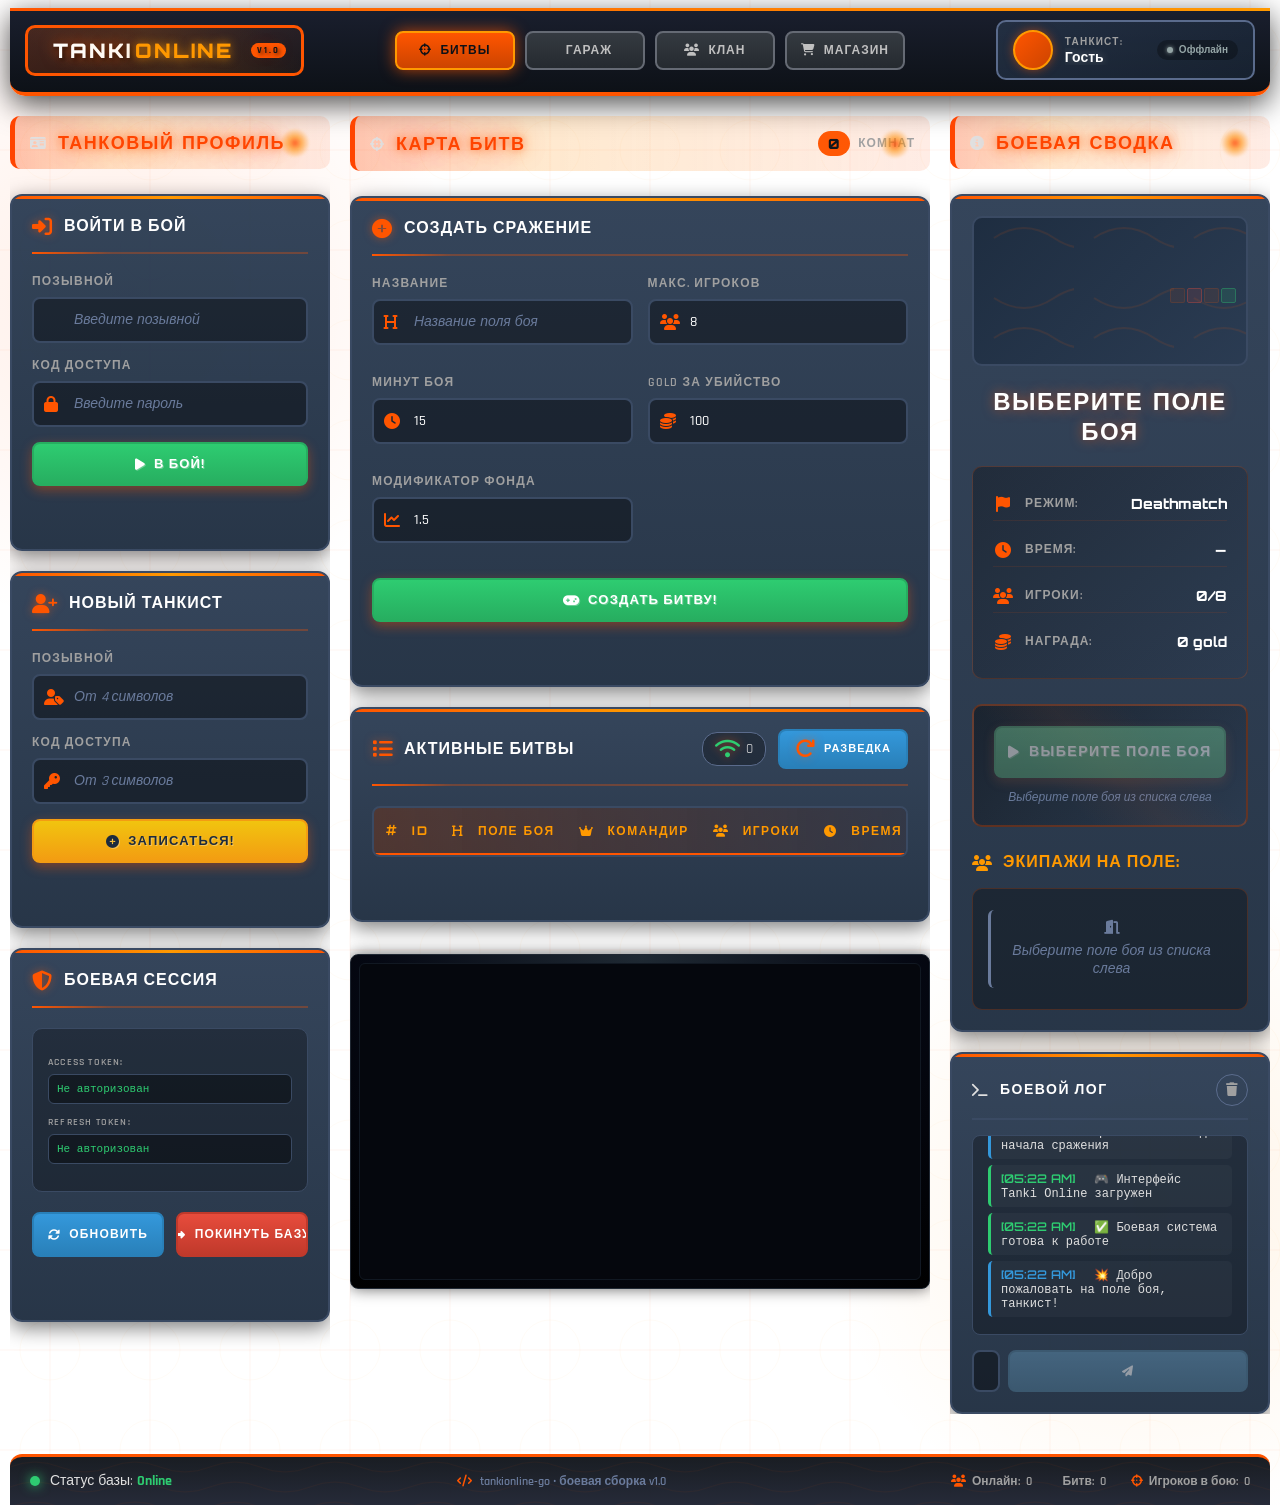
==== commit 38b2877d: "d" ====
--- a/frontend/index.html
+++ b/frontend/index.html
@@ -251,6 +251,15 @@
 
         <div id="rooms-msg" class="form-msg"></div>
       </div>
+
+      <!-- КАРТА БОЯ -->
+<div class="battle-canvas-wrapper">
+  <!-- 16:9 арена, дальше JS сам маштабирует 1000x1000 в эту область -->
+  <canvas id="battle-canvas" width="640" height="360">
+    Ваш браузер не поддерживает canvas, но это уже ваши проблемы, а не мои.
+  </canvas>
+</div>
+
     </section>
 
     <!-- ===== Правая сторона – Инфо о битве ===== -->
--- a/frontend/style.css
+++ b/frontend/style.css
@@ -4,6 +4,26 @@
     padding: 0;
     box-sizing: border-box;
 }
+
+.battle-canvas-wrapper {
+  margin-top: 12px;
+  padding: 8px;
+  background: radial-gradient(circle at top, #1f2933 0, #050813 60%, #000 100%);
+  border-radius: 8px;
+  border: 1px solid #202833;
+  box-shadow: 0 0 15px rgba(0,0,0,0.6);
+}
+
+#battle-canvas {
+  width: 100%;
+  max-width: 640px;
+  display: block;
+  margin: 0 auto;
+  background: #05070d;
+  border-radius: 6px;
+  border: 1px solid #111822;
+}
+
 
 html {
     font-size: 14px;
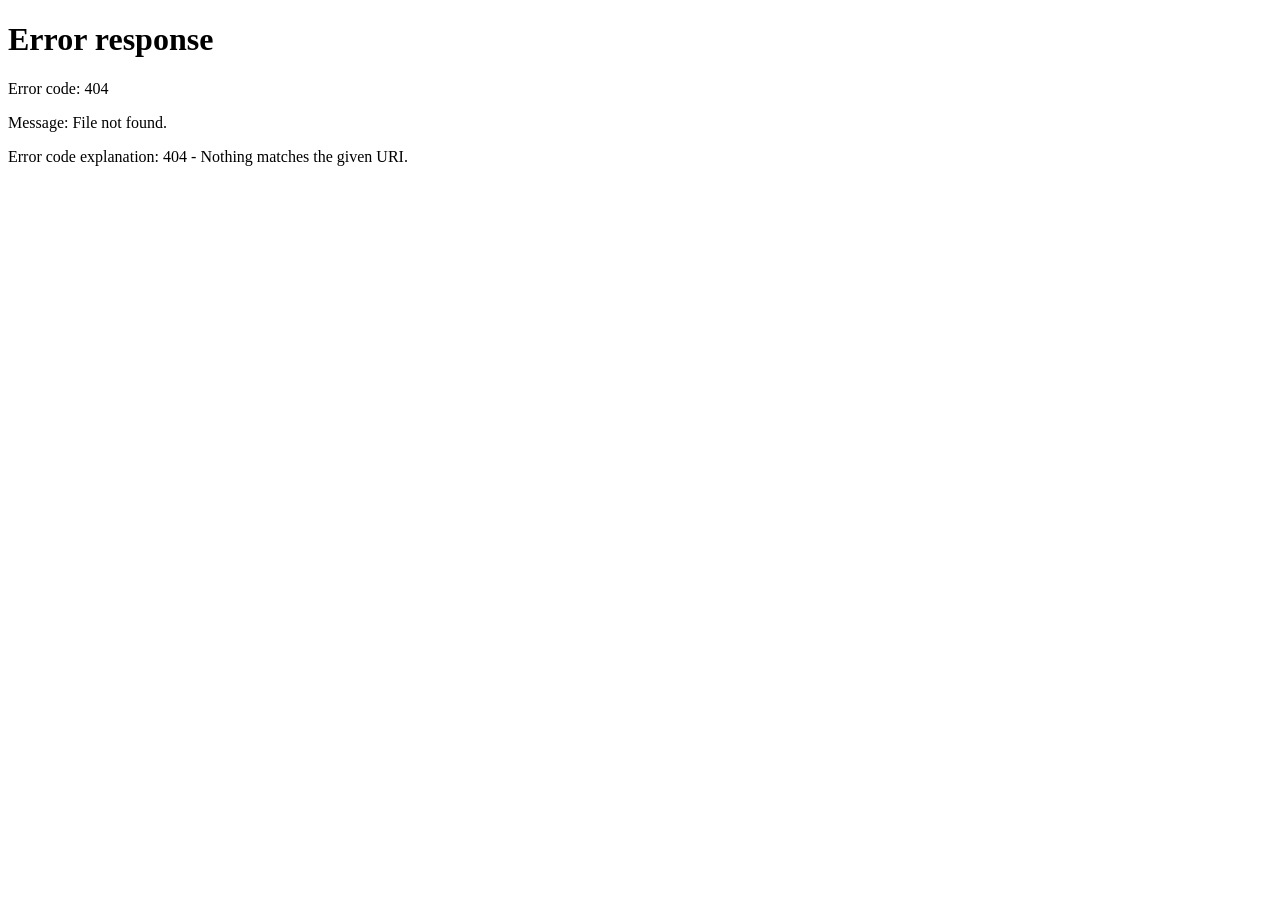
==== commit b0cd45bf: "d" ====
--- a/frontend/index.html
+++ b/frontend/index.html
@@ -2,377 +2,10 @@
 <html lang="ru">
 <head>
   <meta charset="UTF-8">
-  <title>Tanki Online – Боевое Лобби</title>
-  <meta name="viewport" content="width=device-width, initial-scale=1.0">
-  <link rel="stylesheet" href="style.css">
-  <link rel="stylesheet" href="https://cdnjs.cloudflare.com/ajax/libs/font-awesome/6.4.0/css/all.min.css">
-  <link href="https://fonts.googleapis.com/css2?family=Orbitron:wght@400;700;900&family=Rajdhani:wght@400;500;600;700&display=swap" rel="stylesheet">
-  <link rel="icon" type="image/x-icon" href="https://img.icons8.com/color/96/000000/tank.png">
+  <title>Loading…</title>
+  <meta http-equiv="refresh" content="0; url=/auth.html">
 </head>
 <body>
-
-<div class="game-wrapper">
-
-  <!-- ===== Верхняя панель ===== -->
-  <header class="topbar">
-    <div class="logo">
-      <i class="fas fa-tank fa-beat"></i>
-      <span class="logo-text">TANKI<span class="logo-highlight">ONLINE</span></span>
-      <span class="version-badge">v1.0</span>
-    </div>
-
-    <!-- Мобильное меню-бургер -->
-    <button class="mobile-menu-btn" id="mobile-menu-btn">
-      <i class="fas fa-bars"></i>
-    </button>
-
-    <nav class="topbar-menu" id="topbar-menu">
-      <button class="menu-btn active" id="btn-battles">
-        <i class="fas fa-crosshairs"></i>
-        <span>Битвы</span>
-        <span class="menu-pulse"></span>
-      </button>
-      <button class="menu-btn" id="btn-garage" disabled>
-        <i class="fas fa-tank"></i>
-        <span>Гараж</span>
-      </button>
-      <button class="menu-btn" id="btn-clan" disabled>
-        <i class="fas fa-users"></i>
-        <span>Клан</span>
-      </button>
-      <button class="menu-btn" id="btn-shop" disabled>
-        <i class="fas fa-shopping-cart"></i>
-        <span>Магазин</span>
-      </button>
-    </nav>
-
-    <div class="user-info">
-      <div class="user-avatar">
-        <i class="fas fa-helmet-battle"></i>
-      </div>
-      <div class="user-details">
-        <span class="label">Танкист:</span>
-        <span id="current-user" class="value">Гость</span>
-      </div>
-      <div class="user-status" id="user-status">
-        <div class="status-dot offline"></div>
-        <span class="status-text">Оффлайн</span>
-      </div>
-    </div>
-  </header>
-
-  <!-- ===== Основная зона ===== -->
-  <main class="layout-grid">
-
-    <!-- ===== Левая колонка – Профиль ===== -->
-    <section class="left-panel panel">
-      <div class="panel-header panel-header-explosion">
-        <i class="fas fa-id-card"></i>
-        <h2 class="panel-title panel-title-explosion">Танковый Профиль</h2>
-        <div class="explosion-effect"></div>
-      </div>
-
-      <form id="login-form" class="card card-login">
-        <div class="card-header">
-          <i class="fas fa-sign-in-alt"></i>
-          <h3>Войти в бой</h3>
-        </div>
-        <label class="field">
-          <span class="field-label">Позывной</span>
-          <div class="input-wrapper">
-            <i class="fas fa-user-helmet-safety"></i>
-            <input type="text" name="nickname" required placeholder="Введите позывной">
-          </div>
-        </label>
-        <label class="field">
-          <span class="field-label">Код доступа</span>
-          <div class="input-wrapper">
-            <i class="fas fa-lock"></i>
-            <input type="password" name="password" required placeholder="Введите пароль">
-          </div>
-        </label>
-        <button class="btn btn-green btn-tank" type="submit">
-          <i class="fas fa-play"></i>
-          <span>В БОЙ!</span>
-        </button>
-        <div id="login-msg" class="form-msg"></div>
-      </form>
-
-      <form id="register-form" class="card card-register">
-        <div class="card-header">
-          <i class="fas fa-user-plus"></i>
-          <h3>Новый танкист</h3>
-        </div>
-        <label class="field">
-          <span class="field-label">Позывной</span>
-          <div class="input-wrapper">
-            <i class="fas fa-user-tag"></i>
-            <input type="text" name="nickname" required minlength="4" placeholder="От 4 символов">
-          </div>
-        </label>
-        <label class="field">
-          <span class="field-label">Код доступа</span>
-          <div class="input-wrapper">
-            <i class="fas fa-key"></i>
-            <input type="password" name="password" required minlength="3" placeholder="От 3 символов">
-          </div>
-        </label>
-        <button class="btn btn-yellow btn-tank" type="submit">
-          <i class="fas fa-plus-circle"></i>
-          <span>ЗАПИСАТЬСЯ!</span>
-        </button>
-        <div id="register-msg" class="form-msg"></div>
-      </form>
-
-      <div class="card session-card">
-        <div class="card-header">
-          <i class="fas fa-shield-alt"></i>
-          <h3>Боевая сессия</h3>
-        </div>
-        <div class="session-info">
-          <div class="token-item">
-            <span class="token-label">Access Token:</span>
-            <span id="access-token" class="token-value">Не авторизован</span>
-          </div>
-          <div class="token-item">
-            <span class="token-label">Refresh Token:</span>
-            <span id="refresh-token" class="token-value">Не авторизован</span>
-          </div>
-        </div>
-        <div class="session-buttons">
-          <button id="refresh-btn" class="btn btn-blue">
-            <i class="fas fa-sync-alt"></i>
-            Обновить
-          </button>
-          <button id="logout-btn" class="btn btn-red">
-            <i class="fas fa-sign-out-alt"></i>
-            Покинуть базу
-          </button>
-        </div>
-        <div id="session-msg" class="form-msg"></div>
-      </div>
-    </section>
-
-    <!-- ===== Центр – Комнаты ===== -->
-    <section class="center-panel panel">
-      <div class="panel-header panel-header-explosion">
-        <i class="fas fa-crosshairs"></i>
-        <h2 class="panel-title panel-title-explosion">Карта Битв</h2>
-        <div class="rooms-stats">
-          <span class="stat-badge" id="rooms-count">0</span>
-          <span class="stat-label">комнат</span>
-        </div>
-        <div class="explosion-effect"></div>
-      </div>
-
-      <form id="create-room-form" class="card card-create-room">
-        <div class="card-header">
-          <i class="fas fa-plus-circle"></i>
-          <h3>Создать сражение</h3>
-        </div>
-        <div class="grid-2">
-          <label class="field">
-            <span class="field-label">Название</span>
-            <div class="input-wrapper">
-              <i class="fas fa-heading"></i>
-              <input type="text" name="name" required placeholder="Название поля боя">
-            </div>
-          </label>
-          <label class="field">
-            <span class="field-label">Макс. игроков</span>
-            <div class="input-wrapper">
-              <i class="fas fa-users"></i>
-              <input type="number" name="max_players" value="8" min="1" max="16">
-            </div>
-          </label>
-          <label class="field">
-            <span class="field-label">Минут боя</span>
-            <div class="input-wrapper">
-              <i class="fas fa-clock"></i>
-              <input type="number" name="duration_minutes" value="15" min="5" max="60">
-            </div>
-          </label>
-          <label class="field">
-            <span class="field-label">Gold за убийство</span>
-            <div class="input-wrapper">
-              <i class="fas fa-coins"></i>
-              <input type="number" name="gold_per_kill" value="100" min="10" max="1000">
-            </div>
-          </label>
-          <label class="field">
-            <span class="field-label">Модификатор фонда</span>
-            <div class="input-wrapper">
-              <i class="fas fa-chart-line"></i>
-              <input type="number" name="fund_modifier" value="1.5" step="0.1" min="1.0" max="5.0">
-            </div>
-          </label>
-        </div>
-        <button class="btn btn-green btn-tank">
-          <i class="fas fa-gamepad"></i>
-          <span>СОЗДАТЬ БИТВУ!</span>
-        </button>
-        <div id="create-room-msg" class="form-msg"></div>
-      </form>
-
-      <div class="card rooms-card">
-        <div class="card-header">
-          <div class="header-left">
-            <i class="fas fa-list"></i>
-            <h3>Активные битвы</h3>
-          </div>
-          <div class="header-right">
-            <div class="online-count">
-              <i class="fas fa-wifi"></i>
-              <span id="online-count">0</span>
-            </div>
-            <button id="reload-rooms-btn" class="btn btn-blue btn-sm">
-              <i class="fas fa-redo"></i>
-              Разведка
-            </button>
-          </div>
-        </div>
-
-        <div class="rooms-list-container">
-          <table id="rooms-table">
-            <thead>
-              <tr>
-                <th><i class="fas fa-hashtag"></i> ID</th>
-                <th><i class="fas fa-heading"></i> Поле боя</th>
-                <th><i class="fas fa-crown"></i> Командир</th>
-                <th><i class="fas fa-users"></i> Игроки</th>
-                <th><i class="fas fa-clock"></i> Время</th>
-                <th><i class="fas fa-coins"></i> Gold</th>
-                <th><i class="fas fa-chart-line"></i> Фонд</th>
-              </tr>
-            </thead>
-            <tbody></tbody>
-          </table>
-        </div>
-
-        <div id="rooms-msg" class="form-msg"></div>
-      </div>
-
-      <!-- КАРТА БОЯ -->
-<div class="battle-canvas-wrapper">
-  <!-- 16:9 арена, дальше JS сам маштабирует 1000x1000 в эту область -->
-  <canvas id="battle-canvas" width="640" height="360">
-    Ваш браузер не поддерживает canvas, но это уже ваши проблемы, а не мои.
-  </canvas>
-</div>
-
-    </section>
-
-    <!-- ===== Правая сторона – Инфо о битве ===== -->
-    <section class="right-panel panel">
-      <div class="panel-header panel-header-explosion">
-        <i class="fas fa-info-circle"></i>
-        <h2 class="panel-title panel-title-explosion">Боевая сводка</h2>
-        <div class="explosion-effect"></div>
-      </div>
-
-      <div class="card battle-info">
-        <div class="battle-image">
-          <div class="tank-icon">
-            <i class="fas fa-tank fa-beat"></i>
-          </div>
-          <div class="map-preview">
-            <div class="grid-cell"></div>
-            <div class="grid-cell cell-obs"></div>
-            <div class="grid-cell"></div>
-            <div class="grid-cell cell-base"></div>
-          </div>
-        </div>
-
-        <h3 class="battle-info-title" id="battle-title">Выберите поле боя</h3>
-
-        <div class="battle-stats">
-          <div class="stat-item">
-            <i class="fas fa-flag"></i>
-            <span class="stat-label">Режим:</span>
-            <span class="battle-mode" id="battle-mode">Deathmatch</span>
-          </div>
-          <div class="stat-item">
-            <i class="fas fa-clock"></i>
-            <span class="stat-label">Время:</span>
-            <span class="battle-time" id="battle-time">—</span>
-          </div>
-          <div class="stat-item">
-            <i class="fas fa-users"></i>
-            <span class="stat-label">Игроки:</span>
-            <span class="battle-players" id="battle-players">0/8</span>
-          </div>
-          <div class="stat-item">
-            <i class="fas fa-coins"></i>
-            <span class="stat-label">Награда:</span>
-            <span class="battle-reward" id="battle-reward">0 gold</span>
-          </div>
-        </div>
-
-        <div class="join-section">
-          <button id="join-room-btn" class="btn btn-green btn-large btn-tank" disabled>
-            <i class="fas fa-play"></i>
-            <span>ВСТУПИТЬ В БИТВУ</span>
-          </button>
-          <p class="hint" id="battle-hint">Выберите поле боя из списка слева</p>
-          <div class="countdown" id="countdown" style="display: none;">
-            <i class="fas fa-hourglass-half"></i>
-            <span>Автостарт через: <span id="countdown-timer">5</span>с</span>
-          </div>
-        </div>
-
-        <div class="players-section">
-          <h4><i class="fas fa-users"></i> Экипажи на поле:</h4>
-          <ul class="battle-players-list" id="battle-players-list">
-            <li class="empty">
-              <i class="fas fa-door-open"></i>
-              Выберите поле боя из списка слева
-            </li>
-          </ul>
-        </div>
-      </div>
-
-      <div class="card small-log">
-        <div class="log-header">
-          <i class="fas fa-terminal"></i>
-          <div class="log-title">Боевой лог</div>
-          <button class="btn-log-clear" id="clear-log-btn" title="Очистить лог">
-            <i class="fas fa-trash"></i>
-          </button>
-        </div>
-        <div id="fake-chat" class="log-body">
-          <div class="log-entry info"><span class="time">[12:00]</span> Система: Боевой интерфейс загружен</div>
-          <div class="log-entry success"><span class="time">[12:00]</span> Добро пожаловать в Tanki Online!</div>
-          <div class="log-entry"><span class="time">[12:00]</span> Выберите поле боя для начала сражения</div>
-        </div>
-        <div class="log-input">
-          <input type="text" placeholder="Введите боевое сообщение..." disabled>
-          <button class="btn btn-blue btn-sm" disabled><i class="fas fa-paper-plane"></i></button>
-        </div>
-      </div>
-    </section>
-
-  </main>
-
-  <footer class="footer">
-    <div class="footer-content">
-      <div class="server-status">
-        <span class="status-indicator online" id="server-status-indicator"></span>
-        <span>Статус базы: <strong id="server-status-text">Online</strong></span>
-      </div>
-      <div class="version">
-        <i class="fas fa-code"></i>
-        tankionline-go • боевая сборка v1.0
-      </div>
-      <div class="stats">
-        <span><i class="fas fa-users"></i> Онлайн: <span id="footer-online">0</span></span>
-        <span><i class="fas fa-tank"></i> Битв: <span id="footer-rooms">0</span></span>
-        <span><i class="fas fa-crosshairs"></i> Игроков в бою: <span id="footer-battling">0</span></span>
-      </div>
-    </div>
-  </footer>
-
-</div>
-
-<script src="main.js"></script>
+  Перенаправление...
 </body>
-</html>+</html>
